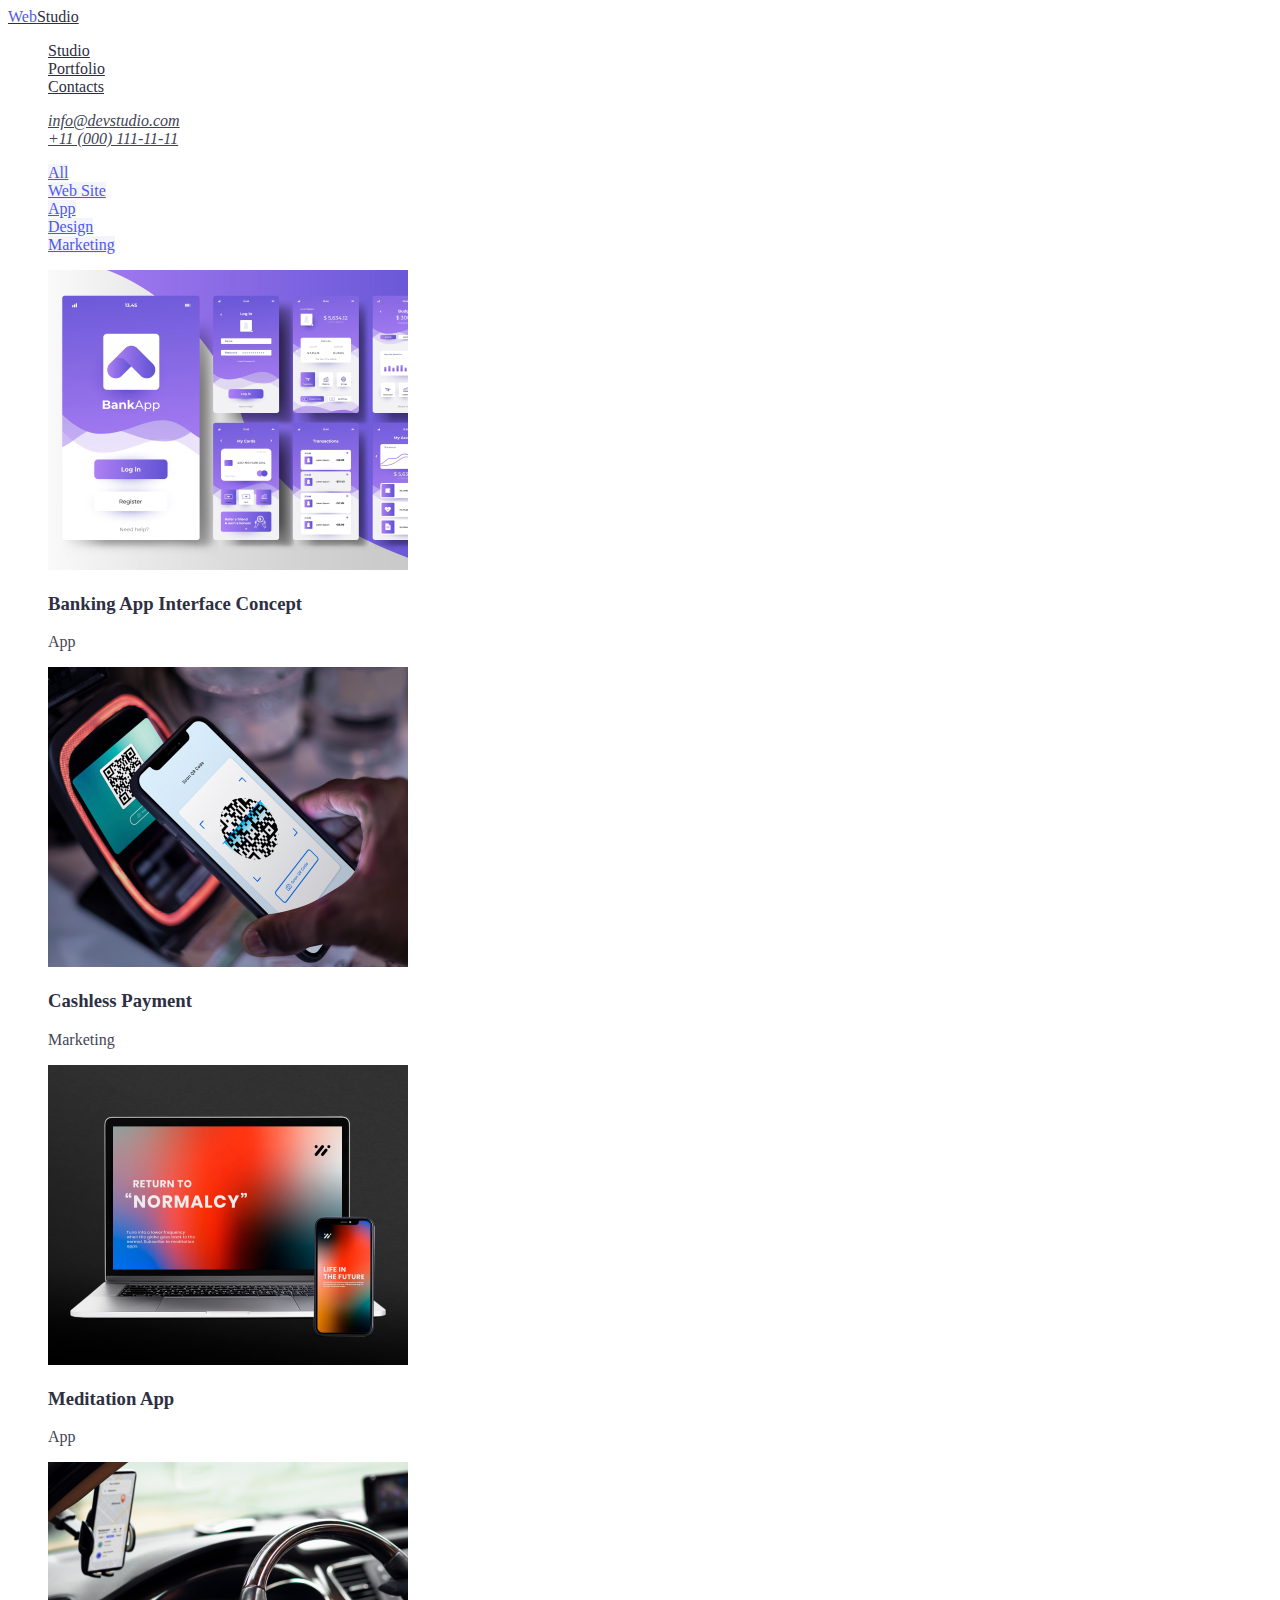
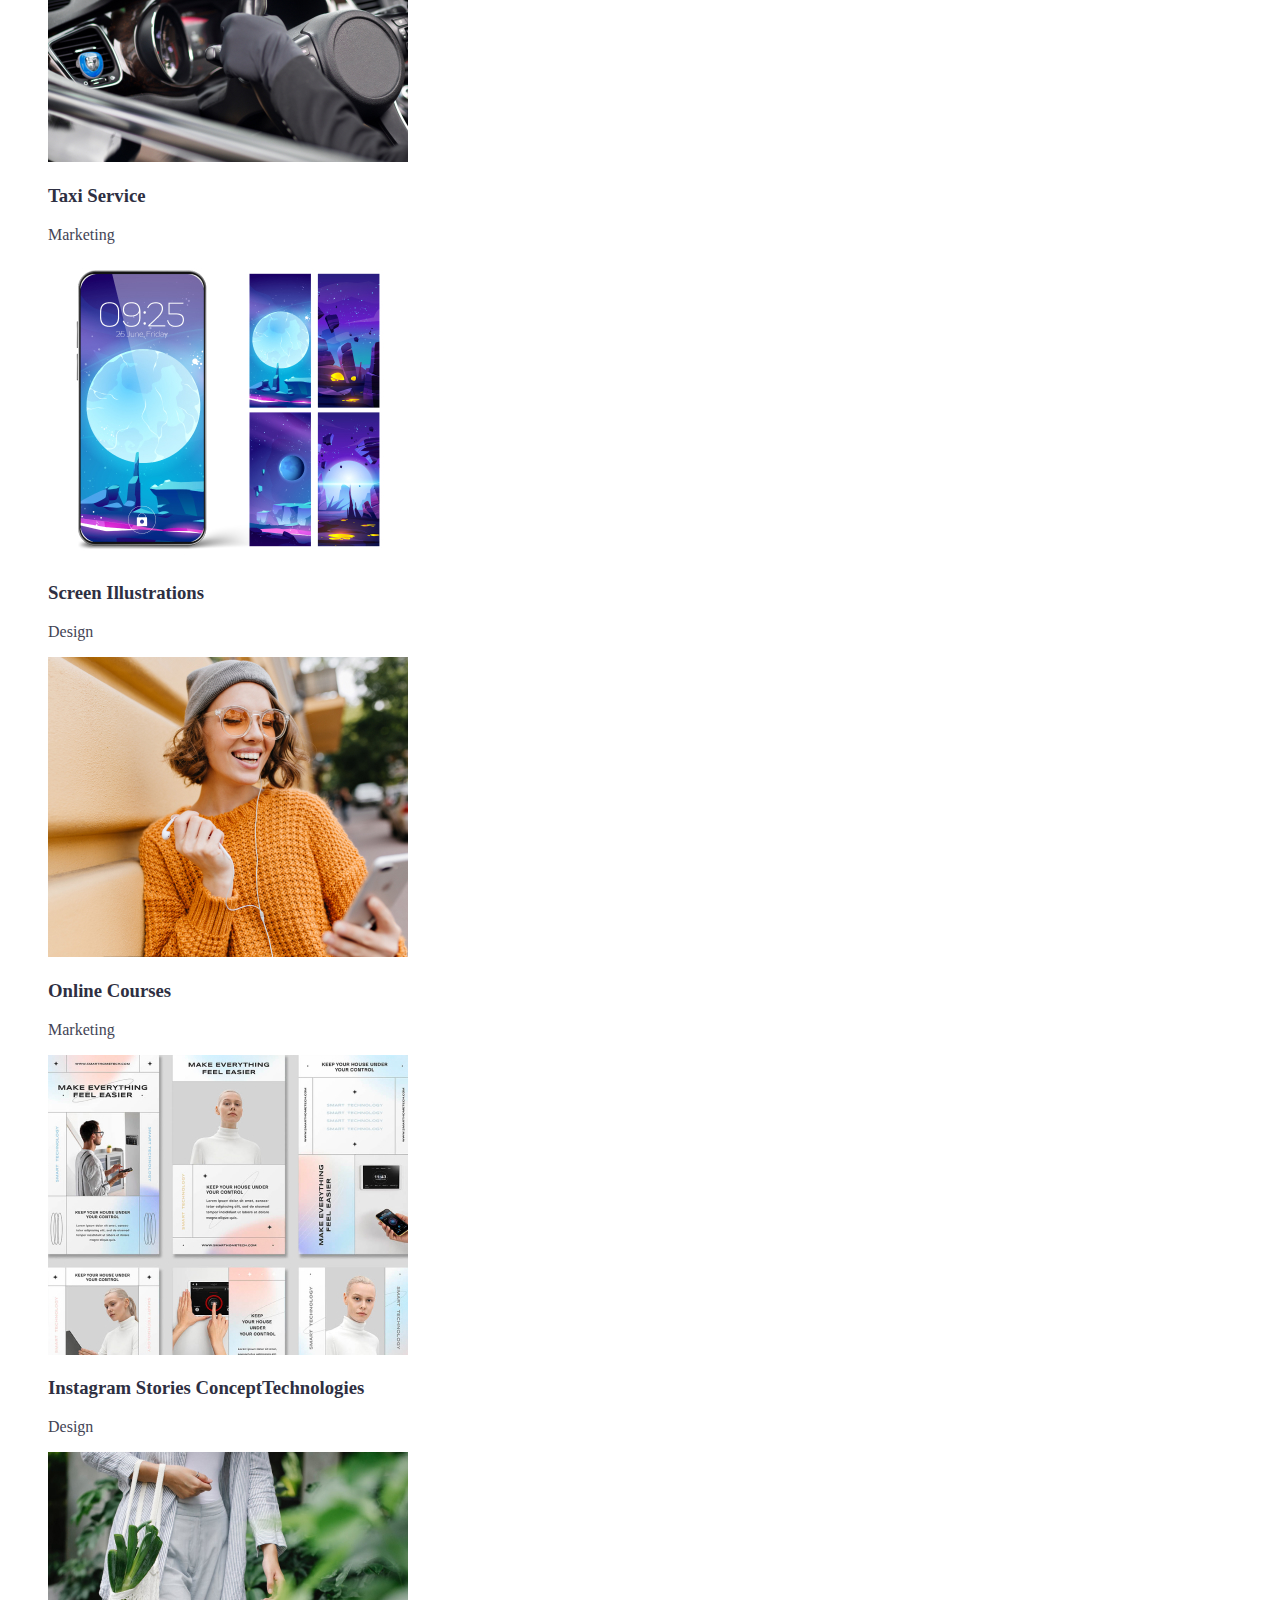
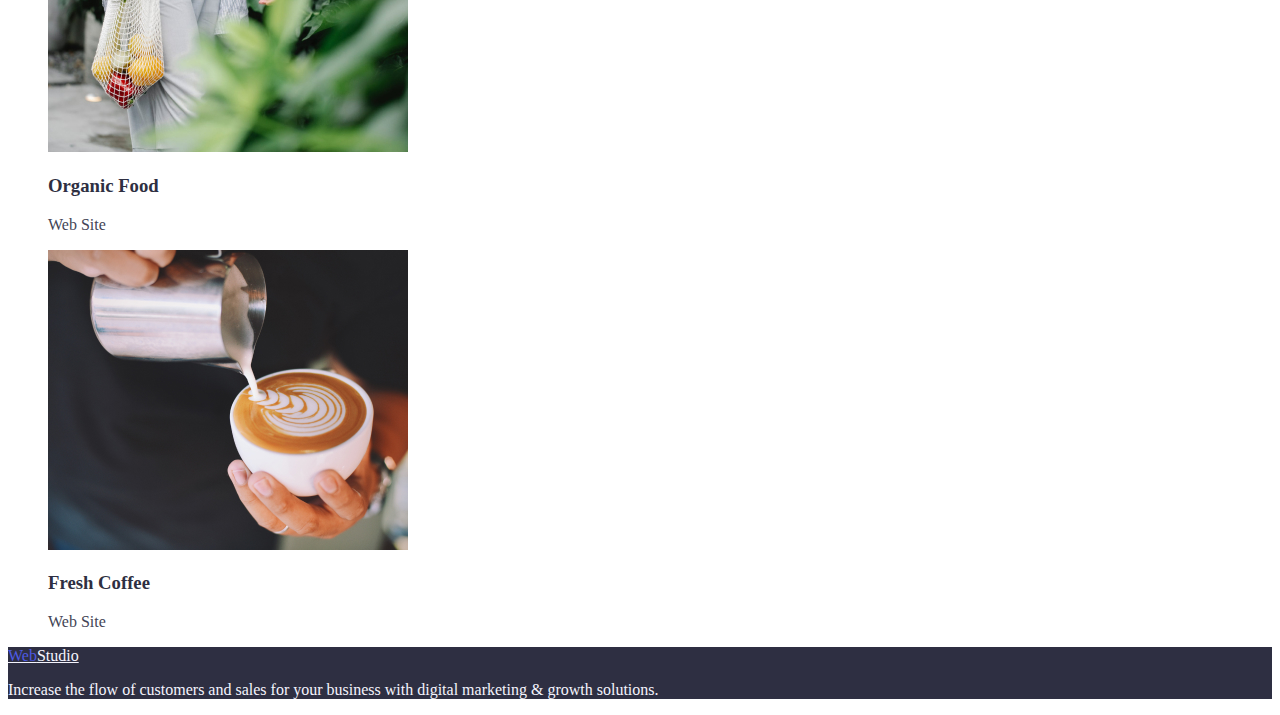
==== portfolio.html @ 65afe800 "index+portfolio+CSS" ====
<!DOCTYPE html>
<html lang="en">

<head>
    <meta charset="UTF-8">
    <meta http-equiv="X-UA-Compatible" content="IE=edge">
    <meta name="viewport" content="width=device-width, initial-scale=1.0">
    <title>Document</title>
    <link rel="stylesheet" href="./CSS/style.css">
</head>

<body>
    <header class="page-header">
        <nav>
            <a href="./index.html" class="logo"><span class="web">Web</span>Studio</a>
            <ul class="navigation">
                <li> <a href="./index.html">Studio</a></li>
                <li> <a href="./portfolio.html">Portfolio</a></li>
                <li><a href="">Contacts</a></li>
            </ul>
        </nav>
        <address>
            <ul class="address">
                <li><a href="mailto:info@devstudio.com">info@devstudio.com</a></li>
                <li><a href="tel:+110001111111">+11 (000) 111-11-11</a></li>
            </ul>
        </address>
    </header>
    <main>
        <div class="portfolio">
            <ul class="portfolio-list">
                <li> <a href="" class="portfolio-button">All</a></li>
                <li> <a href="" class="portfolio-button">Web Site</a></li>
                <li> <a href="" class="portfolio-button">App</a></li>
                <li> <a href="" class="portfolio-button">Design</a></li>
                <li> <a href="" class="portfolio-button">Marketing</a></li>
            </ul>
        </div>
        <ul class="portfolio-all-list">
          <li> <img src="./images/bankapp.jpg" alt="Banking App Interface Concept" width="360">
        <h3 class="paragraph-title">Banking App Interface Concept</h3>
        <p class="paragraph-text">App</p>
        </li>
        <li> <img src="./images/cashless.jpg" alt="A process of Cashless Payment" width="360"><h3 class="paragraph-title">Cashless Payment</h3>
        <p class="paragraph-text">Marketing</p>
        </li>
        <li> <img src="./images/meditation.jpg" alt="Laptop and smartphone" width="360"><h3 class="paragraph-title">Meditation App</h3>
        <p class="paragraph-text">App</p>
        </li>
        <li> <img src="./images/taxi.jpg" alt="interior of the car" width="360"><h3 class="paragraph-title">Taxi Service</h3>
        <p class="paragraph-text">Marketing</p>
        </li>
        <li> <img src="./images/screan.jpg" alt="images on the smartphone screen" width="360"><h3 class="paragraph-title">Screen Illustrations</h3>
        <p class="paragraph-text">Design</p>
        </li>
        <li> <img src="./images/online.jpg" alt="Happy woman" width="360"><h3 class="paragraph-title">Online Courses</h3>
        <p class="paragraph-text">Marketing</p>
        </li>
        <li> <img src="./images/instagram.jpg" alt="Instagram Stories" width="360"><h3 class="paragraph-title">Instagram Stories ConceptTechnologies</h3>
        <p class="paragraph-text">Design</p>
        </li>
        <li> <img src="./images/organic.jpg" alt="a woman carries a bag of fruit" width="360"><h3 class="paragraph-title">Organic Food</h3>
        <p class="paragraph-text">Web Site</p>
        </li>
        <li> <img src="./images/fresh.jpg" alt="the process of making cappuccino" width="360"><h3 class="paragraph-title">Fresh Coffee</h3>
        <p class="paragraph-text">Web Site</p>
        </li>
        </ul>
    </main>
    <footer>
        <a href="./index.html" class="logo-footer"><span class="web">Web</span>Studio</a>
        <p class="footer-text">Increase the flow of customers and sales for your business with digital marketing & growth
            solutions.</p>
    </footer>
    </body>
    
    </html>
---- CSS/style.css ----
.body {
    background-color: var(--background-activity);
}
:root{
--background-cornflower: #E7E9FC;
        --background-navy: #2E2F42;
        --button-blue-iris: #4D5AE5;
        --text-slate: #434455;
        --background-cloud: #F4F4FD;
        --base-white: #FFFFFF;
        --text-slate: #434455;
        --button-blue-active-ocean: #404BBF;
        --background-activity:#E5E5E5;
}
/* header*/
header {
    background-color: var(--base-white);
}
.navigation, .address, .studio, .activity, .team-list, .portfolio-list, .portfolio-all-list{
    list-style: none;
    
}
/* logo*/
.logo {
    color: var(--background-navy);
}
.web {
    color: var(--button-blue-iris);
}
/* navigation*/
.navigation a {
    color: var(--background-navy);
}
.navigation a:hover {
    color: var(--button-blue-iris);
}
.navigation a:focus {
    color: var(--button-blue-iris);

}
/* address*/
.address a{
    color: var(--text-slate);
}
.address a:hover {
    color: var(--button-blue-iris);
}
.address a:focus {
    color: var(--button-blue-iris);
}

/* main*/
/* hero*/
.hero {
    background-color: var(--background-navy);
}
.hero-title {
    color: var(--base-white);
}
.button-order {
    color: var(--base-white);
    background-color: var(--button-blue-iris);
}
.button-order:hover {
    background-color: var(--button-blue-active-ocean);
}
.button-order:focus {
    background-color: var(--button-blue-active-ocean);
}

/* Studio*/
.studio-invisible-title {
    display: none;
}
.paragraph-title {
    color: var(--background-navy);
}
.paragraph-text {
    color: var(--text-slate);
}
/* activity*/
.section-title {
    color: var(--background-navy);
}
/* team */
.team {
    background-color: var(--background-cloud);
}
.team-members {
    background-color: var(--base-white);
}
.team-names {
    color: var(--background-navy);
}
.team-positions {
    color: var(--text-slate);
}
/* footer */
footer {
    background-color: var(--background-navy);
}
.logo-footer {
    color: var(--background-cloud);
}
.footer-text {
    color: var(--background-cloud);
}


/* PORTFOLIO */
.portfolio-button {
    color: var(--button-blue-iris);
    background-color: var(--background-cloud);
}
.portfolio-button:hover {
    color: var(--base-white);
    background-color: var(--button-blue-active-ocean);
}
.portfolio-button:focus {
    color: var(--base-white);
    background-color: var(--button-blue-active-ocean);
}
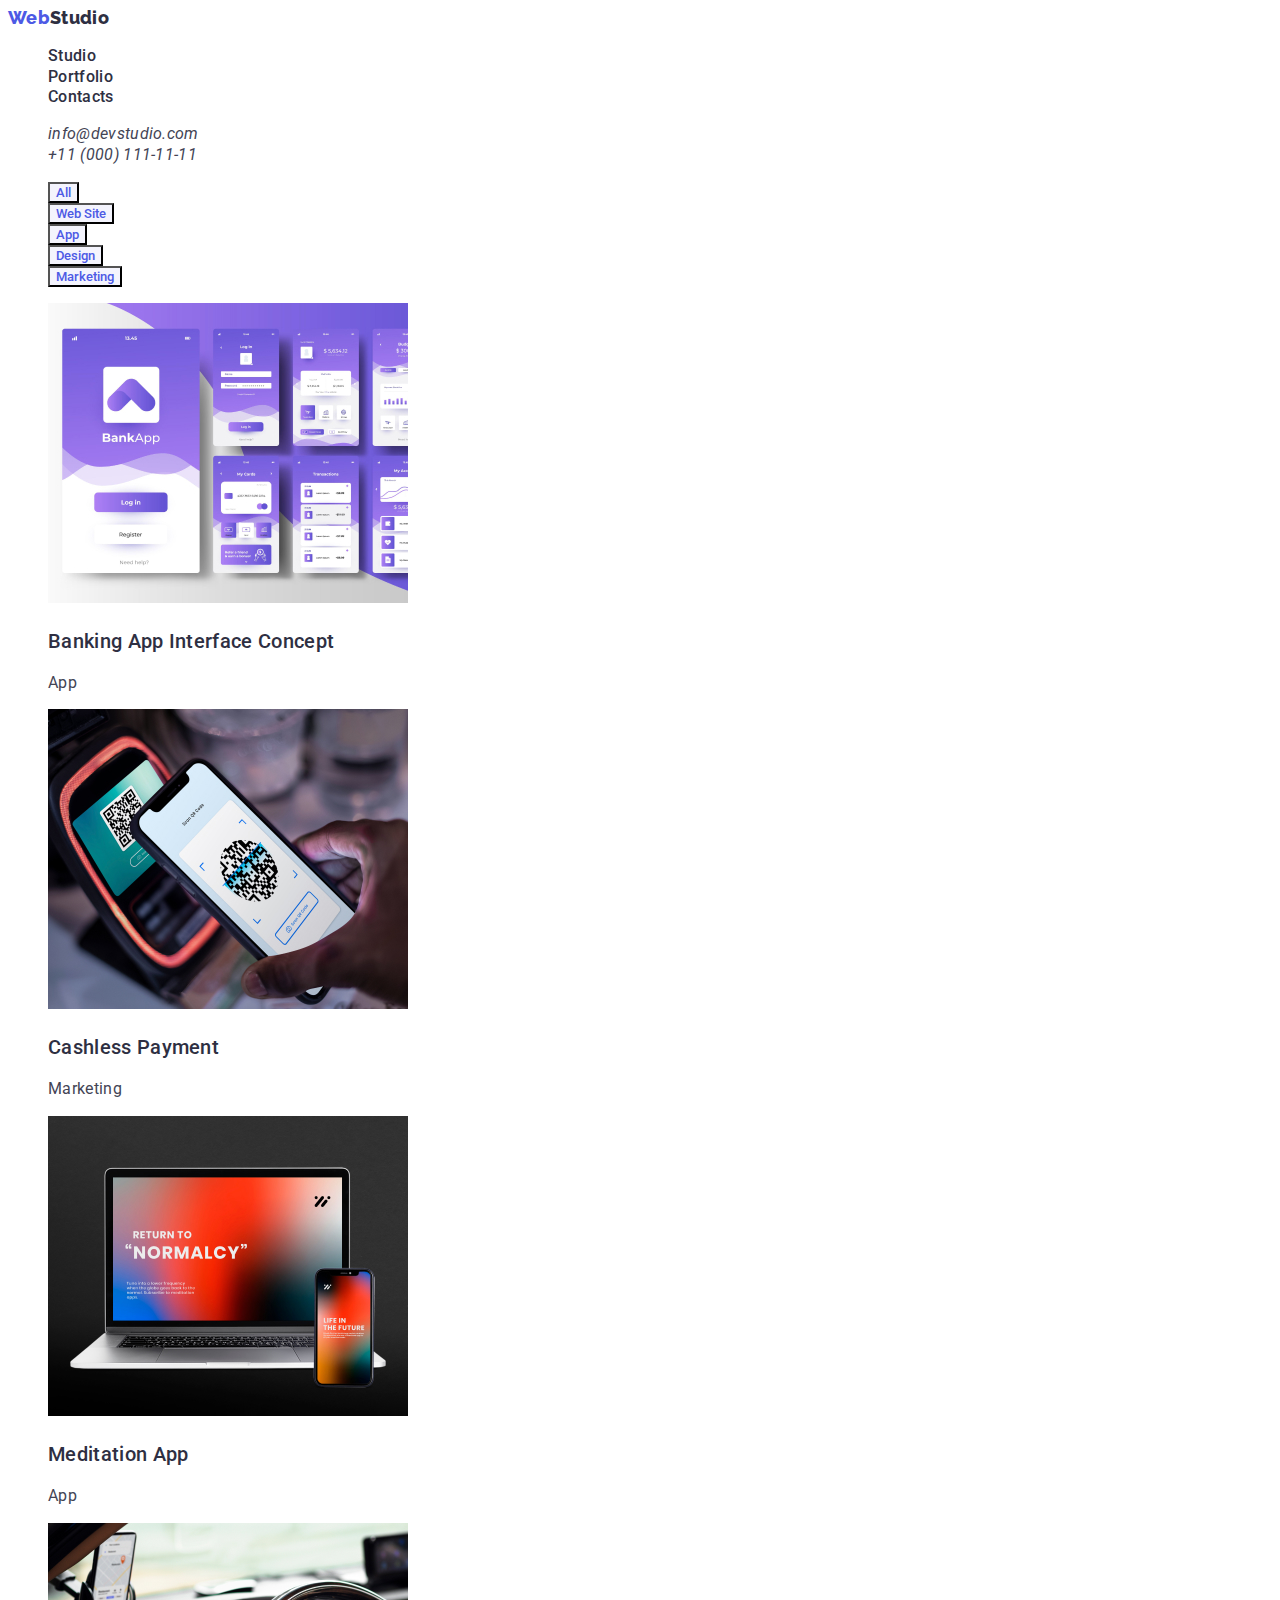
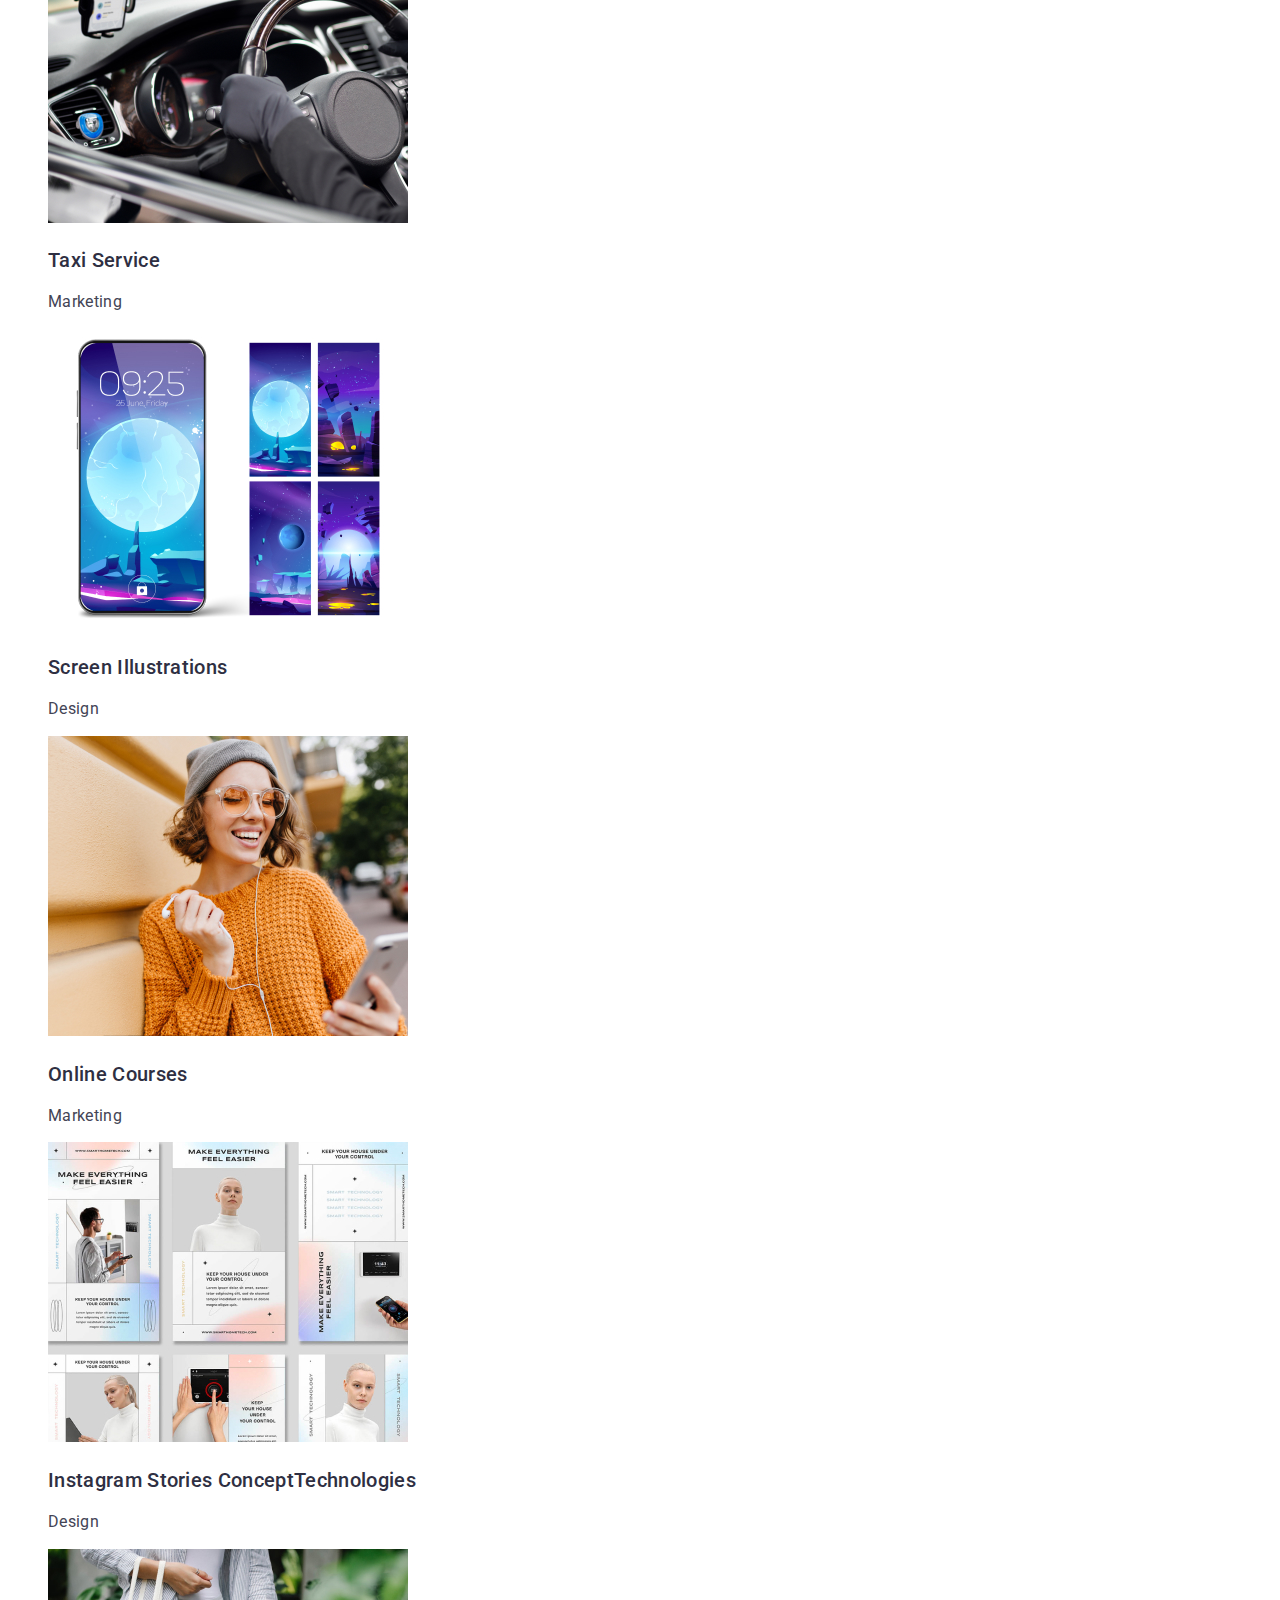
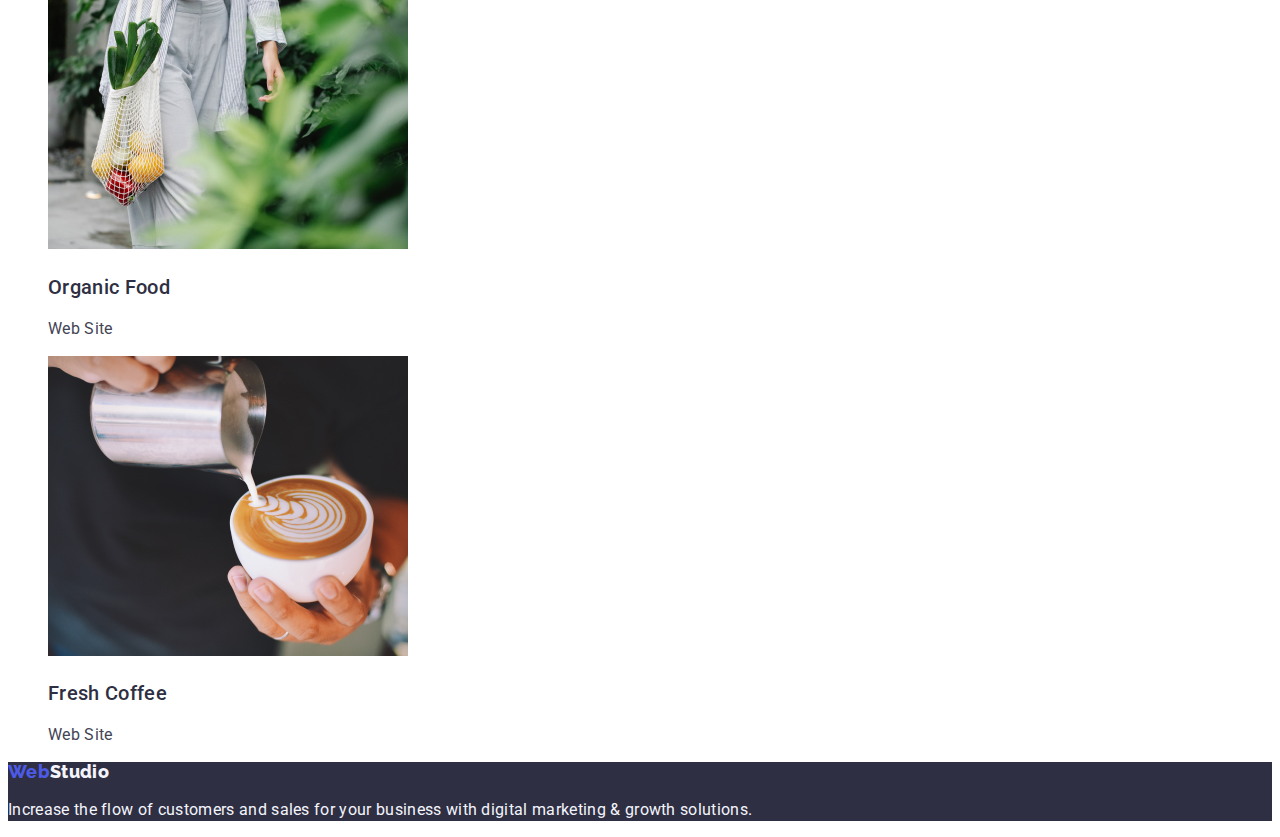
==== commit 5716d706: "finished styles" ====
--- a/portfolio.html
+++ b/portfolio.html
@@ -7,6 +7,10 @@
     <meta name="viewport" content="width=device-width, initial-scale=1.0">
     <title>Document</title>
     <link rel="stylesheet" href="./CSS/style.css">
+<link rel="preconnect" href="https://fonts.googleapis.com">
+<link rel="preconnect" href="https://fonts.gstatic.com" crossorigin>
+<link href="https://fonts.googleapis.com/css2?family=Raleway:wght@800&family=Roboto:wght@400;500;700;900&display=swap"
+    rel="stylesheet">
 </head>
 
 <body>
@@ -27,43 +31,52 @@
         </address>
     </header>
     <main>
-        <div class="portfolio">
+       
             <ul class="portfolio-list">
-                <li> <a href="" class="portfolio-button">All</a></li>
-                <li> <a href="" class="portfolio-button">Web Site</a></li>
-                <li> <a href="" class="portfolio-button">App</a></li>
-                <li> <a href="" class="portfolio-button">Design</a></li>
-                <li> <a href="" class="portfolio-button">Marketing</a></li>
+                <li> <button  class="portfolio-button" type="button">All</button></li>
+                <li> <button class="portfolio-button" type="button">Web Site</button></li>
+                <li> <button class="portfolio-button" type="button">App</button></li>
+                <li> <button class="portfolio-button" type="button">Design</button></li>
+                <li> <button class="portfolio-button" type="button">Marketing</button></li>
             </ul>
-        </div>
+
         <ul class="portfolio-all-list">
-          <li> <img src="./images/bankapp.jpg" alt="Banking App Interface Concept" width="360">
+          <li> <a href="">
+            <img src="./images/bankapp.jpg" alt="Banking App Interface Concept" width="360">
         <h3 class="paragraph-title">Banking App Interface Concept</h3>
-        <p class="paragraph-text">App</p>
+        <p class="paragraph-text">App</p> </a>
         </li>
-        <li> <img src="./images/cashless.jpg" alt="A process of Cashless Payment" width="360"><h3 class="paragraph-title">Cashless Payment</h3>
-        <p class="paragraph-text">Marketing</p>
+        <li> <a href="">
+            <img src="./images/cashless.jpg" alt="A process of Cashless Payment" width="360">
+            <h3 class="paragraph-title">Cashless Payment</h3>
+        <p class="paragraph-text">Marketing</p> </a>
         </li>
-        <li> <img src="./images/meditation.jpg" alt="Laptop and smartphone" width="360"><h3 class="paragraph-title">Meditation App</h3>
-        <p class="paragraph-text">App</p>
+        <li><a href="">
+             <img src="./images/meditation.jpg" alt="Laptop and smartphone" width="360"><h3 class="paragraph-title">Meditation App</h3>
+        <p class="paragraph-text">App</p></a>
         </li>
-        <li> <img src="./images/taxi.jpg" alt="interior of the car" width="360"><h3 class="paragraph-title">Taxi Service</h3>
-        <p class="paragraph-text">Marketing</p>
+        <li> <a href="">
+            <img src="./images/taxi.jpg" alt="interior of the car" width="360"><h3 class="paragraph-title">Taxi Service</h3>
+        <p class="paragraph-text">Marketing</p></a>
         </li>
-        <li> <img src="./images/screan.jpg" alt="images on the smartphone screen" width="360"><h3 class="paragraph-title">Screen Illustrations</h3>
-        <p class="paragraph-text">Design</p>
+        <li> <a href="">
+            <img src="./images/screan.jpg" alt="images on the smartphone screen" width="360"><h3 class="paragraph-title">Screen Illustrations</h3>
+        <p class="paragraph-text">Design</p></a>
         </li>
-        <li> <img src="./images/online.jpg" alt="Happy woman" width="360"><h3 class="paragraph-title">Online Courses</h3>
-        <p class="paragraph-text">Marketing</p>
+        <li> <a href="">
+            <img src="./images/online.jpg" alt="Happy woman" width="360"><h3 class="paragraph-title">Online Courses</h3>
+        <p class="paragraph-text">Marketing</p></a>
         </li>
-        <li> <img src="./images/instagram.jpg" alt="Instagram Stories" width="360"><h3 class="paragraph-title">Instagram Stories ConceptTechnologies</h3>
-        <p class="paragraph-text">Design</p>
+        <li> <a href=""><img src="./images/instagram.jpg" alt="Instagram Stories" width="360"><h3 class="paragraph-title">Instagram Stories ConceptTechnologies</h3>
+        <p class="paragraph-text">Design</p></a>
         </li>
-        <li> <img src="./images/organic.jpg" alt="a woman carries a bag of fruit" width="360"><h3 class="paragraph-title">Organic Food</h3>
-        <p class="paragraph-text">Web Site</p>
+        <li> <a href=""> 
+            <img src="./images/organic.jpg" alt="a woman carries a bag of fruit" width="360"><h3 class="paragraph-title">Organic Food</h3>
+        <p class="paragraph-text">Web Site</p></a>
         </li>
-        <li> <img src="./images/fresh.jpg" alt="the process of making cappuccino" width="360"><h3 class="paragraph-title">Fresh Coffee</h3>
-        <p class="paragraph-text">Web Site</p>
+        <li> <a href="">
+             <img src="./images/fresh.jpg" alt="the process of making cappuccino" width="360"><h3 class="paragraph-title">Fresh Coffee</h3>
+        <p class="paragraph-text">Web Site</p></a>
         </li>
         </ul>
     </main>
--- a/CSS/style.css
+++ b/CSS/style.css
@@ -1,6 +1,14 @@
-.body {
-    background-color: var(--background-activity);
+body {
+    background-color: var(--base-white);
+    color: var(--text-slate);
+    font-family: 'Roboto', sans-serif;
+    font-style: normal;
+    font-weight: 400;
+    font-size: 16px;
+    line-height: 1.3;
+    letter-spacing: 0.02em;
 }
+
 :root{
 --background-cornflower: #E7E9FC;
         --background-navy: #2E2F42;
@@ -12,6 +20,7 @@
         --button-blue-active-ocean: #404BBF;
         --background-activity:#E5E5E5;
 }
+
 /* header*/
 header {
     background-color: var(--base-white);
@@ -23,6 +32,11 @@
 /* logo*/
 .logo {
     color: var(--background-navy);
+    text-decoration: none;
+    font-family: 'Raleway', sans-serif;
+        font-weight: 800;
+        font-size: 18px;
+        line-height: 1.16;
 }
 .web {
     color: var(--button-blue-iris);
@@ -30,6 +44,8 @@
 /* navigation*/
 .navigation a {
     color: var(--background-navy);
+    font-weight: 500;
+    text-decoration: none;
 }
 .navigation a:hover {
     color: var(--button-blue-iris);
@@ -41,6 +57,7 @@
 /* address*/
 .address a{
     color: var(--text-slate);
+    text-decoration: none;
 }
 .address a:hover {
     color: var(--button-blue-iris);
@@ -51,15 +68,25 @@
 
 /* main*/
 /* hero*/
+button {
+    cursor: pointer;
+}
 .hero {
     background-color: var(--background-navy);
 }
 .hero-title {
     color: var(--base-white);
+    font-weight: 700;
+        font-size: 56px;
+        line-height: 1.07;
+        text-align: center;
 }
 .button-order {
+    background-color: var(--button-blue-iris);
     color: var(--base-white);
-    background-color: var(--button-blue-iris);
+    font-family: inherit;
+    font-weight: 500;
+    text-align: center;
 }
 .button-order:hover {
     background-color: var(--button-blue-active-ocean);
@@ -69,6 +96,12 @@
 }
 
 /* Studio*/
+h3 {
+    font-weight: 500;
+        font-size: 20px;
+        line-height: 1.2;
+}
+
 .studio-invisible-title {
     display: none;
 }
@@ -79,6 +112,12 @@
     color: var(--text-slate);
 }
 /* activity*/
+h2 {
+    font-weight: 700;
+        font-size: 36px;
+        line-height: 1.1;
+        text-align: center;
+}
 .section-title {
     color: var(--background-navy);
 }
@@ -101,6 +140,11 @@
 }
 .logo-footer {
     color: var(--background-cloud);
+    text-decoration: none;
+    font-family: 'Raleway', sans-serif;
+        font-weight: 800;
+        font-size: 18px;
+        line-height: 1.16;
 }
 .footer-text {
     color: var(--background-cloud);
@@ -111,12 +155,21 @@
 .portfolio-button {
     color: var(--button-blue-iris);
     background-color: var(--background-cloud);
+    font-family: inherit;
+        font-weight: 500;
+        text-align: center;
 }
 .portfolio-button:hover {
     color: var(--base-white);
     background-color: var(--button-blue-active-ocean);
+    
 }
 .portfolio-button:focus {
     color: var(--base-white);
     background-color: var(--button-blue-active-ocean);
+   
+}
+
+.portfolio-all-list a {
+    text-decoration: none;
 }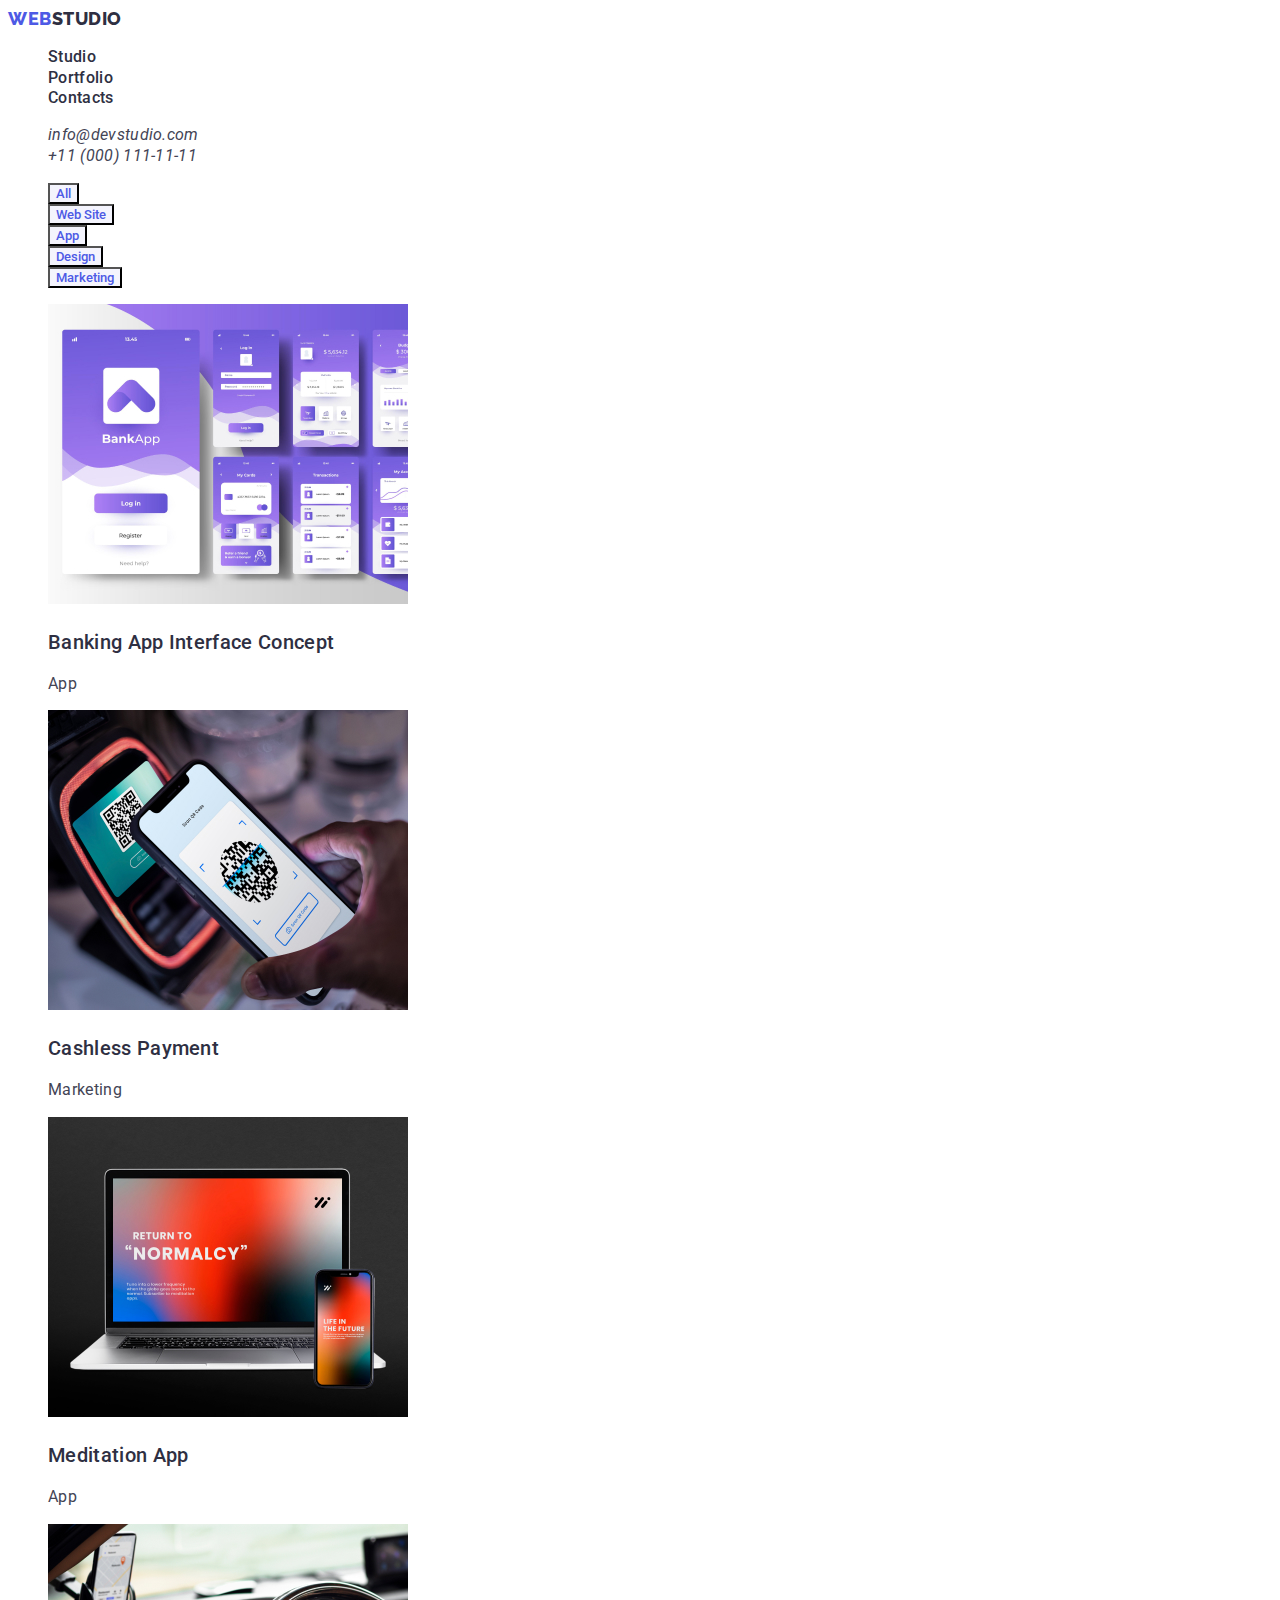
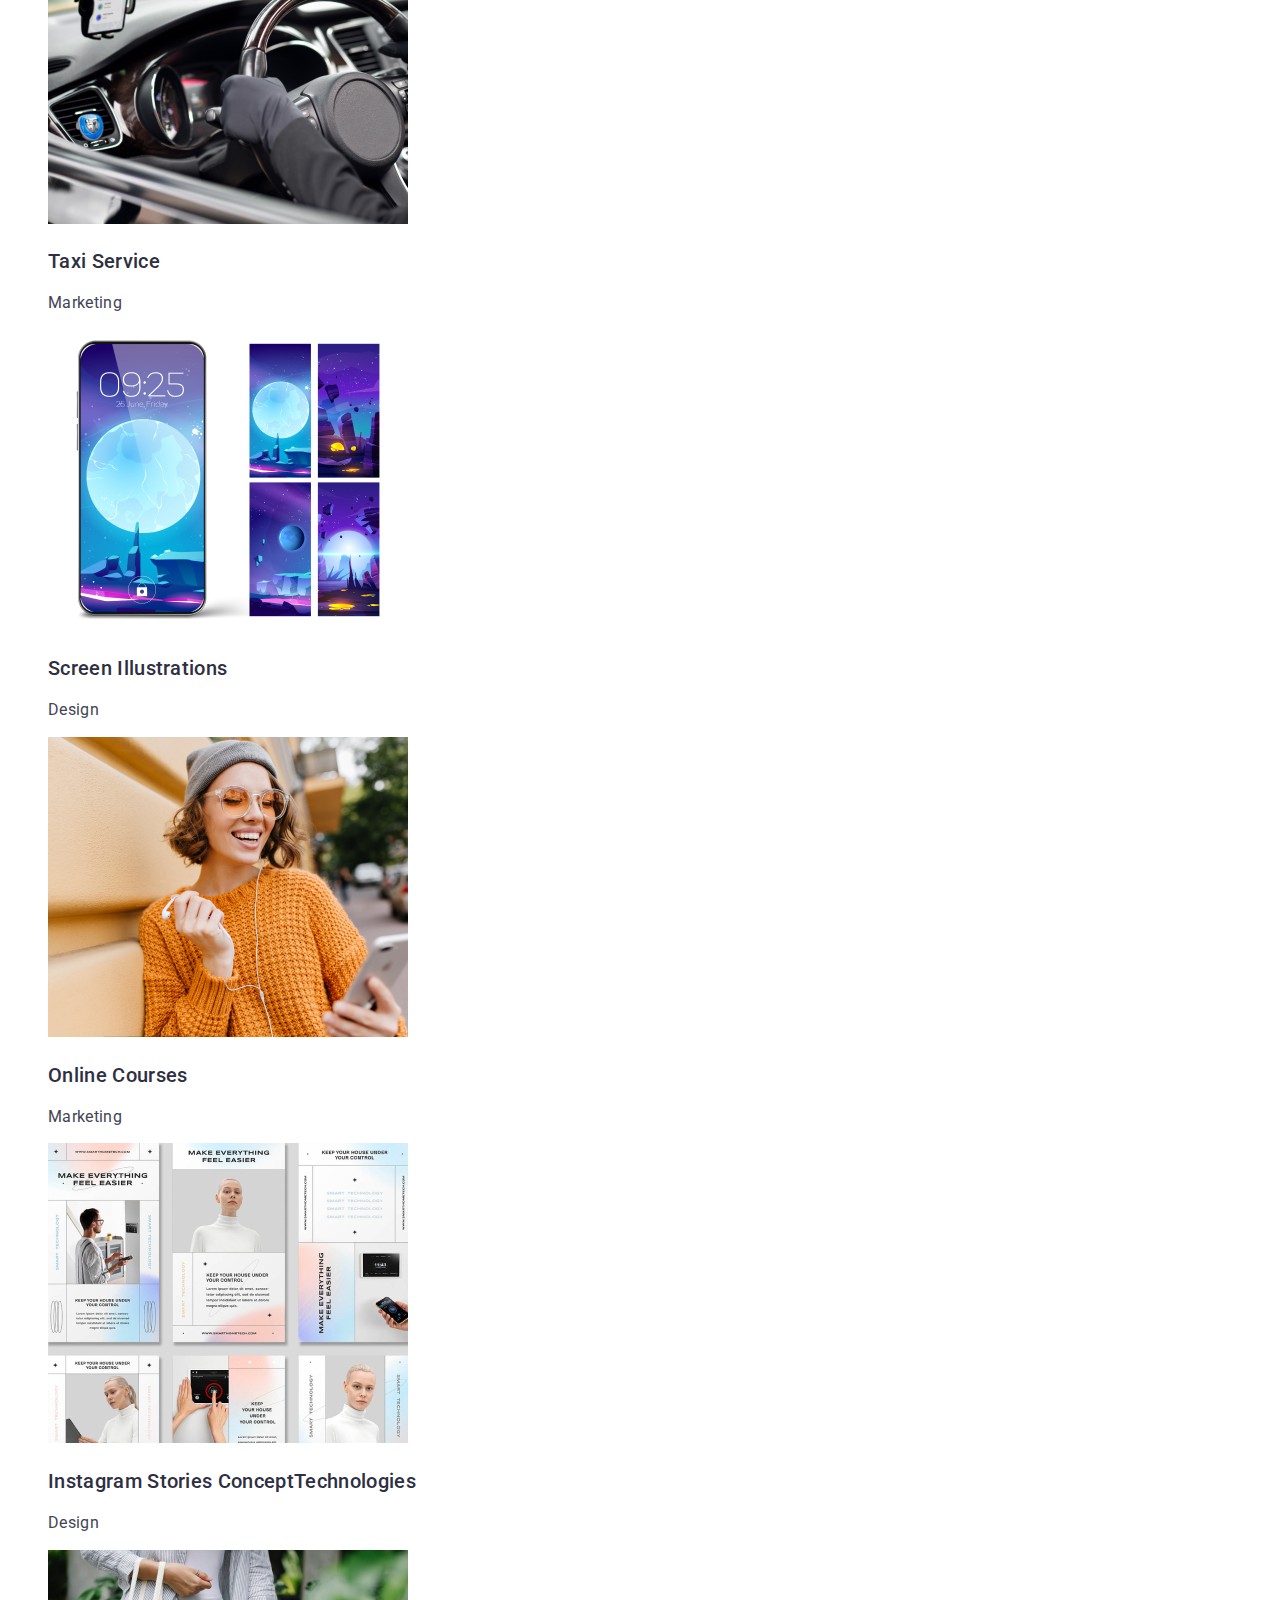
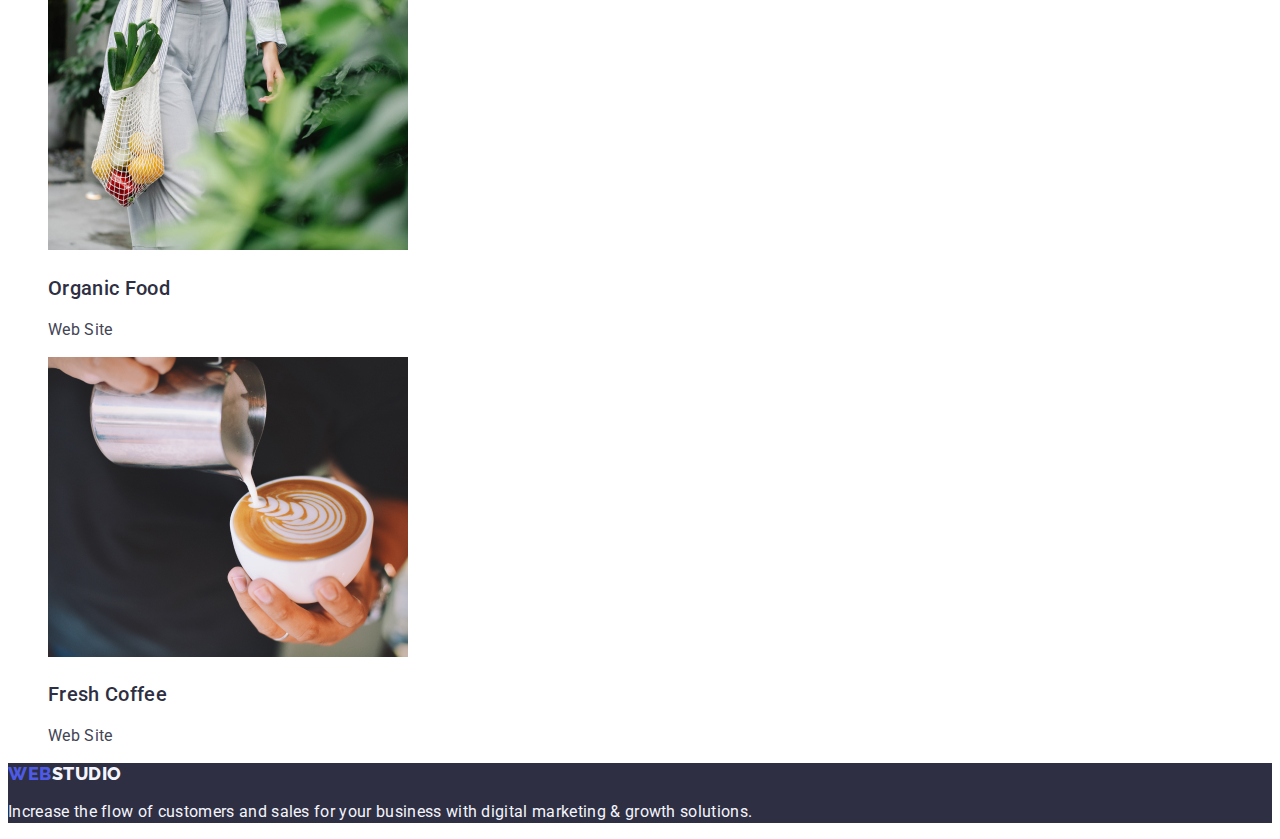
==== commit a5c5886d: "web" ====
--- a/portfolio.html
+++ b/portfolio.html
@@ -14,22 +14,22 @@
 </head>
 
 <body>
-    <header class="page-header">
-        <nav>
-            <a href="./index.html" class="logo"><span class="web">Web</span>Studio</a>
-            <ul class="navigation">
-                <li> <a href="./index.html">Studio</a></li>
-                <li> <a href="./portfolio.html">Portfolio</a></li>
-                <li><a href="">Contacts</a></li>
-            </ul>
-        </nav>
-        <address>
-            <ul class="address">
-                <li><a href="mailto:info@devstudio.com">info@devstudio.com</a></li>
-                <li><a href="tel:+110001111111">+11 (000) 111-11-11</a></li>
-            </ul>
-        </address>
-    </header>
+        <header class="page-header">
+            <nav>
+                <a href="./index.html" class="logo link">Web<span class="web">Studio</span></a>
+                <ul class="navigation">
+                    <li> <a href="./index.html">Studio</a></li>
+                    <li> <a href="./portfolio.html">Portfolio</a></li>
+                    <li><a href="">Contacts</a></li>
+                </ul>
+            </nav>
+            <address>
+                <ul class="address">
+                    <li><a href="mailto:info@devstudio.com">info@devstudio.com</a></li>
+                    <li><a href="tel:+110001111111">+11 (000) 111-11-11</a></li>
+                </ul>
+            </address>
+        </header>
     <main>
        
             <ul class="portfolio-list">
@@ -81,7 +81,7 @@
         </ul>
     </main>
     <footer>
-        <a href="./index.html" class="logo-footer"><span class="web">Web</span>Studio</a>
+        <a href="./index.html" class="logo link">Web<span class="web-footer">Studio</span></a>
         <p class="footer-text">Increase the flow of customers and sales for your business with digital marketing & growth
             solutions.</p>
     </footer>
--- a/CSS/style.css
+++ b/CSS/style.css
@@ -31,15 +31,18 @@
 }
 /* logo*/
 .logo {
-    color: var(--background-navy);
+    color: var(--button-blue-iris);
     text-decoration: none;
     font-family: 'Raleway', sans-serif;
         font-weight: 800;
         font-size: 18px;
-        line-height: 1.16;
+        line-height: 1.17;
+        letter-spacing: 0.03em;
+        text-transform: uppercase; 
+
 }
 .web {
-    color: var(--button-blue-iris);
+    color: var(--background-navy);
 }
 /* navigation*/
 .navigation a {
@@ -138,13 +141,8 @@
 footer {
     background-color: var(--background-navy);
 }
-.logo-footer {
+.web-footer {
     color: var(--background-cloud);
-    text-decoration: none;
-    font-family: 'Raleway', sans-serif;
-        font-weight: 800;
-        font-size: 18px;
-        line-height: 1.16;
 }
 .footer-text {
     color: var(--background-cloud);
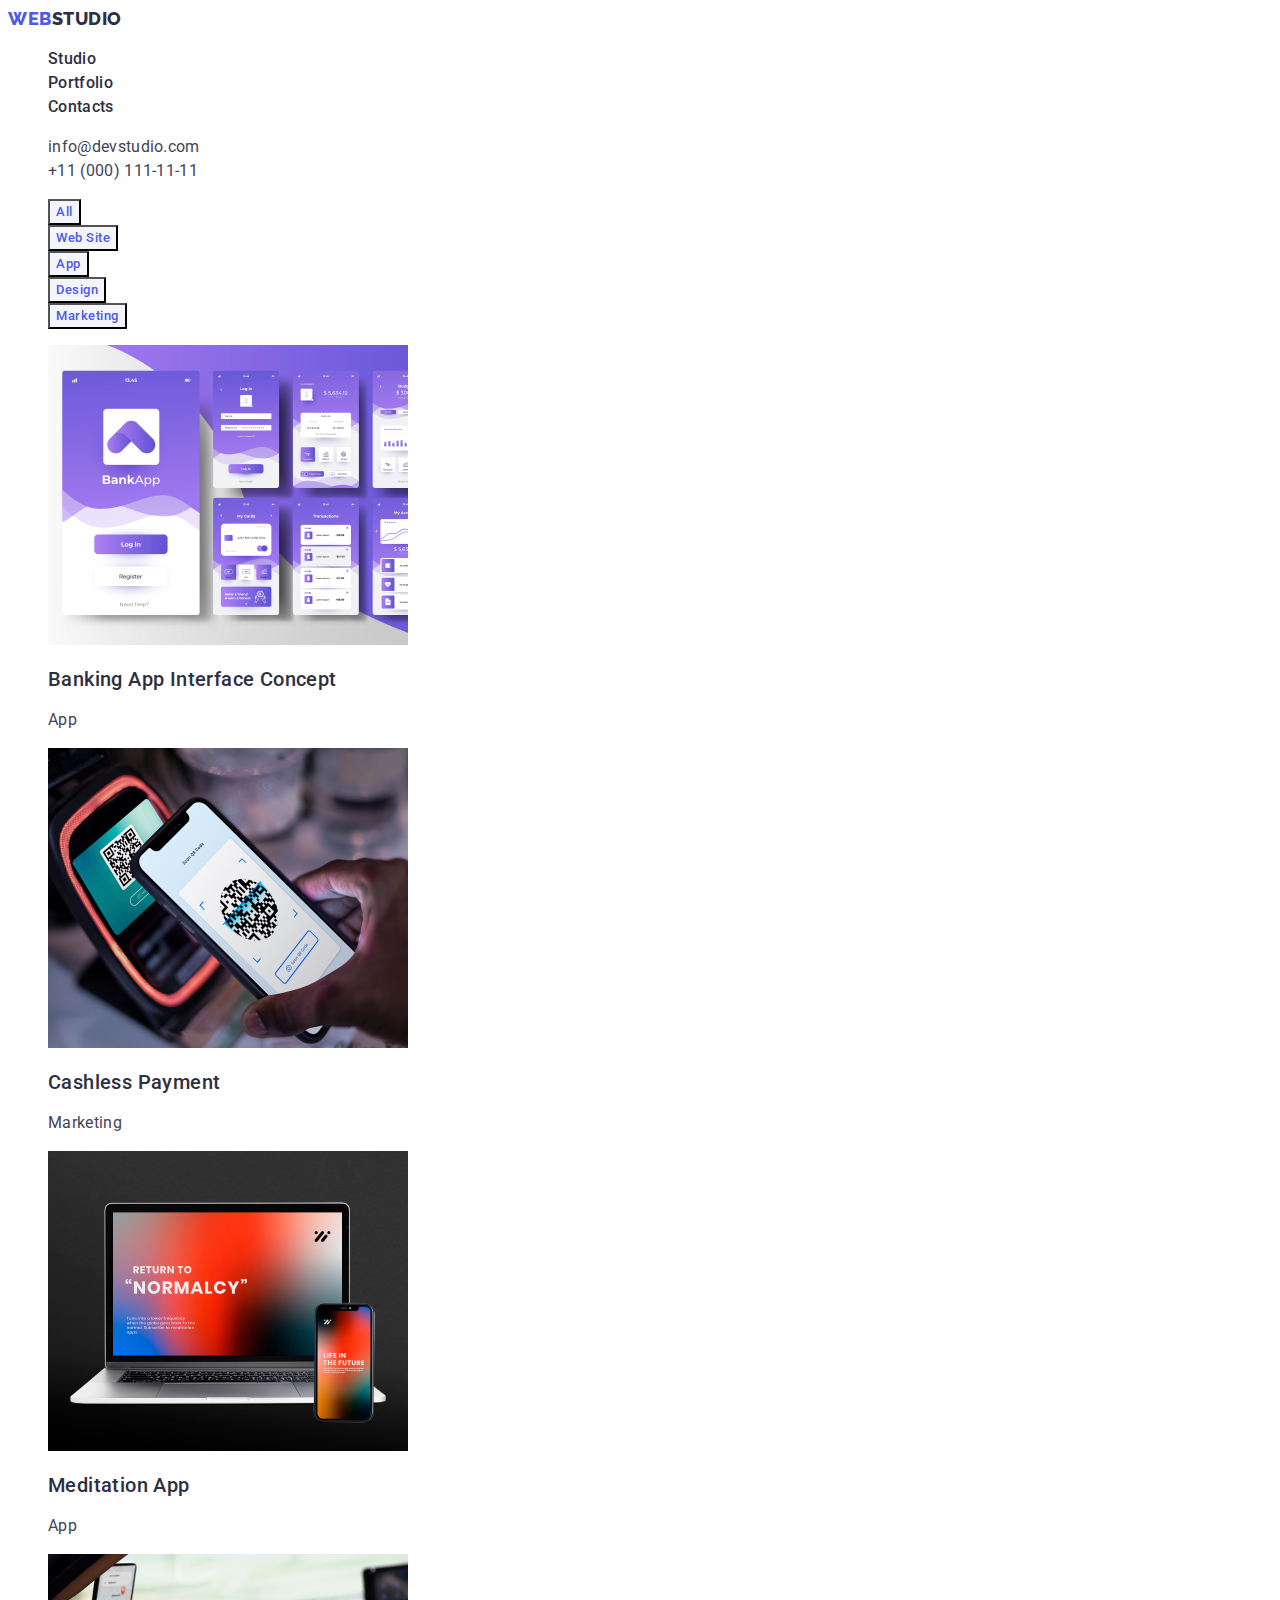
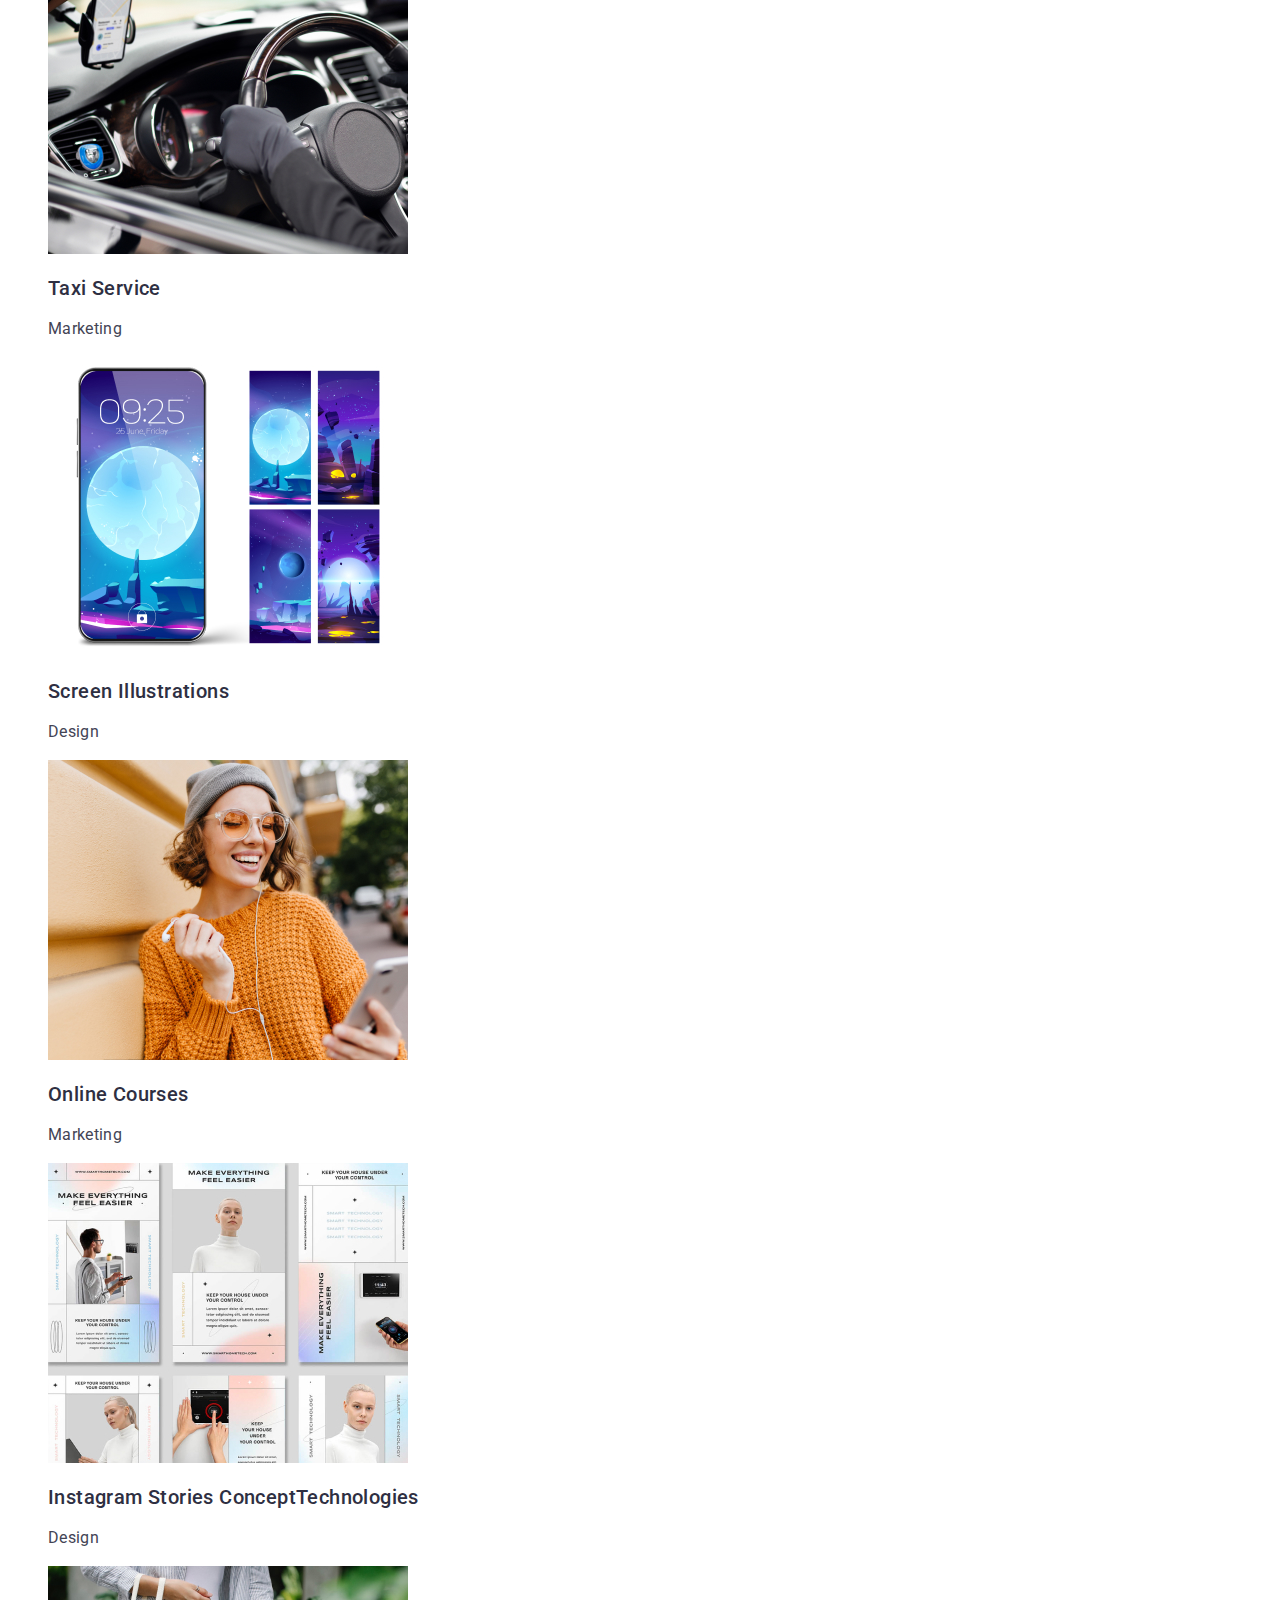
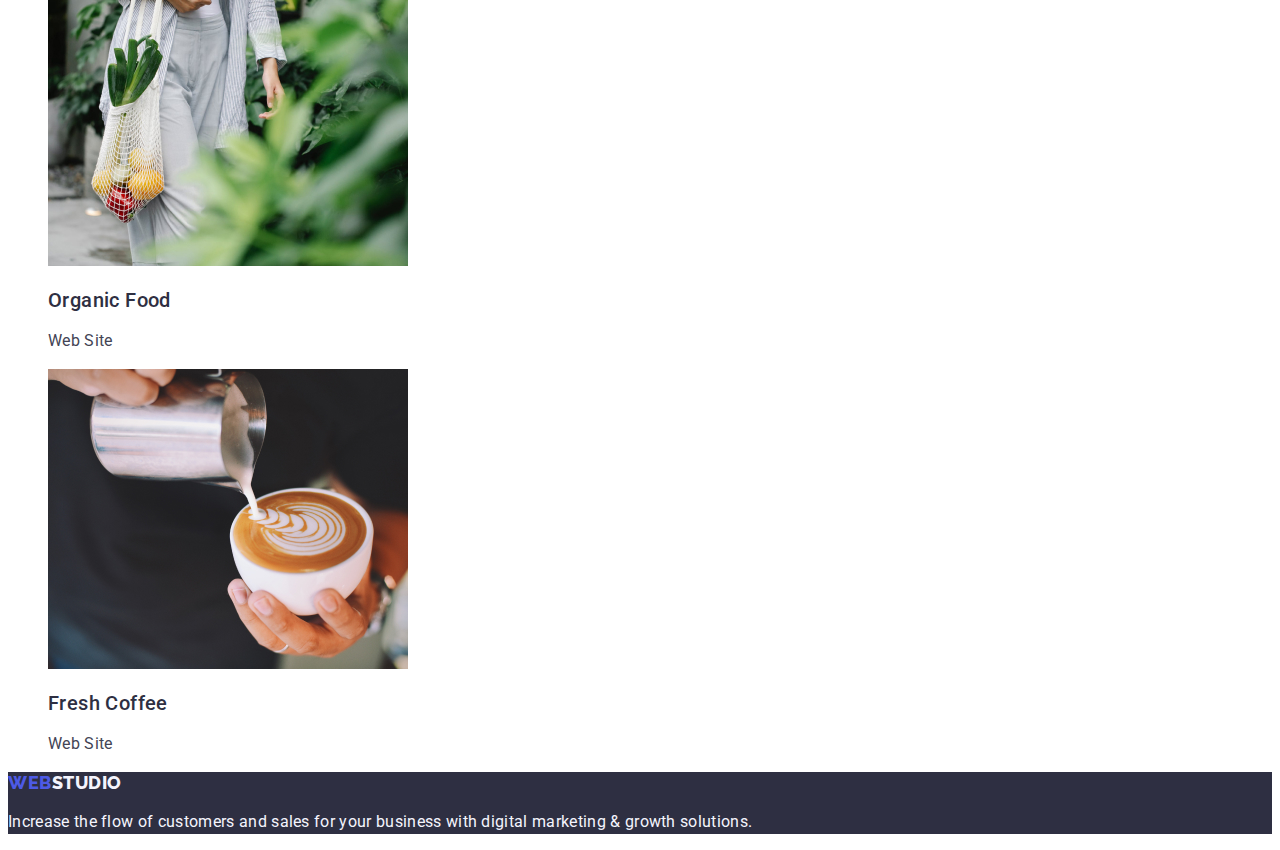
==== commit 23042ea5: "homework 2 second attempt" ====
--- a/portfolio.html
+++ b/portfolio.html
@@ -14,25 +14,26 @@
 </head>
 
 <body>
-        <header class="page-header">
-            <nav>
-                <a href="./index.html" class="logo link">Web<span class="web">Studio</span></a>
-                <ul class="navigation">
-                    <li> <a href="./index.html">Studio</a></li>
-                    <li> <a href="./portfolio.html">Portfolio</a></li>
-                    <li><a href="">Contacts</a></li>
-                </ul>
-            </nav>
-            <address>
-                <ul class="address">
-                    <li><a href="mailto:info@devstudio.com">info@devstudio.com</a></li>
-                    <li><a href="tel:+110001111111">+11 (000) 111-11-11</a></li>
-                </ul>
-            </address>
-        </header>
+    <header class="page-header">
+        <nav>
+            <a href="./index.html" class="logo link">Web<span class="web">Studio</span></a>
+            <ul class="navigation-list list">
+                <li> <a href="./index.html" class="navigation-link link">Studio</a></li>
+                <li> <a href="./portfolio.html" class="navigation-link link">Portfolio</a></li>
+                <li><a href="" class="navigation-link link">Contacts</a></li>
+            </ul>
+        </nav>
+        <address class="address">
+            <ul class="address-list list">
+                <li><a href="mailto:info@devstudio.com" class="address-link link">info@devstudio.com</a></li>
+                <li><a href="tel:+110001111111" class="address-link link">+11 (000) 111-11-11</a></li>
+            </ul>
+        </address>
+    </header>
     <main>
-       
-            <ul class="portfolio-list">
+       <section>
+        <h1 class="invisible-title">Filter</h1>
+            <ul class="portfolio-list list">
                 <li> <button  class="portfolio-button" type="button">All</button></li>
                 <li> <button class="portfolio-button" type="button">Web Site</button></li>
                 <li> <button class="portfolio-button" type="button">App</button></li>
@@ -40,47 +41,49 @@
                 <li> <button class="portfolio-button" type="button">Marketing</button></li>
             </ul>
 
-        <ul class="portfolio-all-list">
-          <li> <a href="">
+        <ul class="portfolio-all-list list">
+          <li> <a href=""  class="portfolio-all-link link">
             <img src="./images/bankapp.jpg" alt="Banking App Interface Concept" width="360">
-        <h3 class="paragraph-title">Banking App Interface Concept</h3>
+        <h2 class="paragraph-title">Banking App Interface Concept</h2>
         <p class="paragraph-text">App</p> </a>
         </li>
-        <li> <a href="">
+        <li> <a href="" class="portfolio-all-link link">
             <img src="./images/cashless.jpg" alt="A process of Cashless Payment" width="360">
-            <h3 class="paragraph-title">Cashless Payment</h3>
+            <h2 class="paragraph-title">Cashless Payment</h2>
         <p class="paragraph-text">Marketing</p> </a>
         </li>
-        <li><a href="">
-             <img src="./images/meditation.jpg" alt="Laptop and smartphone" width="360"><h3 class="paragraph-title">Meditation App</h3>
+        <li><a href="" class="portfolio-all-link link">
+             <img src="./images/meditation.jpg" alt="Laptop and smartphone" width="360"><h2 class="paragraph-title">Meditation App</h2>
         <p class="paragraph-text">App</p></a>
         </li>
-        <li> <a href="">
-            <img src="./images/taxi.jpg" alt="interior of the car" width="360"><h3 class="paragraph-title">Taxi Service</h3>
+        <li> <a href="" class="portfolio-all-link link">
+            <img src="./images/taxi.jpg" alt="interior of the car" width="360"><h2 class="paragraph-title">Taxi Service</h2>
         <p class="paragraph-text">Marketing</p></a>
         </li>
-        <li> <a href="">
-            <img src="./images/screan.jpg" alt="images on the smartphone screen" width="360"><h3 class="paragraph-title">Screen Illustrations</h3>
+        <li> <a href="" class="portfolio-all-link link">
+            <img src="./images/screan.jpg" alt="images on the smartphone screen" width="360"><h2 class="paragraph-title">Screen Illustrations</h2>
         <p class="paragraph-text">Design</p></a>
         </li>
-        <li> <a href="">
-            <img src="./images/online.jpg" alt="Happy woman" width="360"><h3 class="paragraph-title">Online Courses</h3>
+        <li> <a href="" class="portfolio-all-link link">
+            <img src="./images/online.jpg" alt="Happy woman" width="360"><h2 class="paragraph-title">Online Courses</h2>
         <p class="paragraph-text">Marketing</p></a>
         </li>
-        <li> <a href=""><img src="./images/instagram.jpg" alt="Instagram Stories" width="360"><h3 class="paragraph-title">Instagram Stories ConceptTechnologies</h3>
+        <li> <a href="" class="portfolio-all-link link">
+            <img src="./images/instagram.jpg" alt="Instagram Stories" width="360"><h2 class="paragraph-title">Instagram Stories ConceptTechnologies</h2>
         <p class="paragraph-text">Design</p></a>
         </li>
-        <li> <a href=""> 
-            <img src="./images/organic.jpg" alt="a woman carries a bag of fruit" width="360"><h3 class="paragraph-title">Organic Food</h3>
+        <li> <a href="" class="portfolio-all-link link"> 
+            <img src="./images/organic.jpg" alt="a woman carries a bag of fruit" width="360"><h2 class="paragraph-title">Organic Food</h2>
         <p class="paragraph-text">Web Site</p></a>
         </li>
-        <li> <a href="">
-             <img src="./images/fresh.jpg" alt="the process of making cappuccino" width="360"><h3 class="paragraph-title">Fresh Coffee</h3>
+        <li> <a href="" class="portfolio-all-link link">
+             <img src="./images/fresh.jpg" alt="the process of making cappuccino" width="360"><h2 class="paragraph-title">Fresh Coffee</h2>
         <p class="paragraph-text">Web Site</p></a>
         </li>
         </ul>
+    </section>
     </main>
-    <footer>
+    <footer class="footer">
         <a href="./index.html" class="logo link">Web<span class="web-footer">Studio</span></a>
         <p class="footer-text">Increase the flow of customers and sales for your business with digital marketing & growth
             solutions.</p>
--- a/CSS/style.css
+++ b/CSS/style.css
@@ -1,3 +1,14 @@
+:root{
+--background-cornflower: #E7E9FC;
+        --background-navy: #2E2F42;
+        --button-blue-iris: #4D5AE5;
+        --text-slate: #434455;
+        --background-cloud: #F4F4FD;
+        --base-white: #FFFFFF;
+        --text-slate: #434455;
+        --button-blue-active-ocean: #404BBF;
+        --background-activity:#E5E5E5;
+}
 body {
     background-color: var(--base-white);
     color: var(--text-slate);
@@ -9,25 +20,12 @@
     letter-spacing: 0.02em;
 }
 
-:root{
---background-cornflower: #E7E9FC;
-        --background-navy: #2E2F42;
-        --button-blue-iris: #4D5AE5;
-        --text-slate: #434455;
-        --background-cloud: #F4F4FD;
-        --base-white: #FFFFFF;
-        --text-slate: #434455;
-        --button-blue-active-ocean: #404BBF;
-        --background-activity:#E5E5E5;
-}
-
 /* header*/
 header {
     background-color: var(--base-white);
 }
-.navigation, .address, .studio, .activity, .team-list, .portfolio-list, .portfolio-all-list{
-    list-style: none;
-    
+.list {
+    list-style: none;  
 }
 /* logo*/
 .logo {
@@ -45,28 +43,35 @@
     color: var(--background-navy);
 }
 /* navigation*/
-.navigation a {
+.navigation-link {
     color: var(--background-navy);
     font-weight: 500;
+    font-size: 16px;
+    line-height: 1.5;
+    letter-spacing: 0.02em;
     text-decoration: none;
 }
-.navigation a:hover {
+.navigation-link:hover {
     color: var(--button-blue-iris);
 }
-.navigation a:focus {
+.navigation-link:focus {
     color: var(--button-blue-iris);
 
 }
 /* address*/
-.address a{
+.address {
+    font-style: normal;
+}
+.address-link{
     color: var(--text-slate);
     text-decoration: none;
+    line-height: 1.5;
 }
-.address a:hover {
-    color: var(--button-blue-iris);
+.address-link:hover {
+    color: var(--button-blue-active-ocean);
 }
-.address a:focus {
-    color: var(--button-blue-iris);
+.address-link:focus {
+    color: var(--button-blue-active-ocean);
 }
 
 /* main*/
@@ -82,6 +87,7 @@
     font-weight: 700;
         font-size: 56px;
         line-height: 1.07;
+        letter-spacing: 0.02em;
         text-align: center;
 }
 .button-order {
@@ -89,6 +95,9 @@
     color: var(--base-white);
     font-family: inherit;
     font-weight: 500;
+    font-size: 16px;
+        line-height: 1.5;
+        letter-spacing: 0.04em;
     text-align: center;
 }
 .button-order:hover {
@@ -99,30 +108,34 @@
 }
 
 /* Studio*/
-h3 {
-    font-weight: 500;
-        font-size: 20px;
-        line-height: 1.2;
-}
 
-.studio-invisible-title {
+.invisible-title {
     display: none;
 }
 .paragraph-title {
     color: var(--background-navy);
+    font-weight: 500;
+    font-size: 20px;
+    line-height: 1.2;
+    letter-spacing: 0.02em;
+    
 }
 .paragraph-text {
     color: var(--text-slate);
+    font-size: 16px;
+    line-height: 1.5;
+    letter-spacing: 0.02em;
 }
 /* activity*/
-h2 {
+
+.section-title {
+    color: var(--background-navy);
     font-weight: 700;
         font-size: 36px;
-        line-height: 1.1;
+        line-height: 1.11;
         text-align: center;
-}
-.section-title {
-    color: var(--background-navy);
+        text-transform: capitalize;
+        letter-spacing: 0.02em;
 }
 /* team */
 .team {
@@ -136,9 +149,10 @@
 }
 .team-positions {
     color: var(--text-slate);
+    line-height: 1.5;
 }
 /* footer */
-footer {
+.footer {
     background-color: var(--background-navy);
 }
 .web-footer {
@@ -146,6 +160,7 @@
 }
 .footer-text {
     color: var(--background-cloud);
+    line-height: 1.5;
 }
 
 
@@ -155,6 +170,8 @@
     background-color: var(--background-cloud);
     font-family: inherit;
         font-weight: 500;
+        line-height: 1.5;
+        letter-spacing: 0.04em;
         text-align: center;
 }
 .portfolio-button:hover {
@@ -168,6 +185,6 @@
    
 }
 
-.portfolio-all-list a {
+.portfolio-all-link {
     text-decoration: none;
 }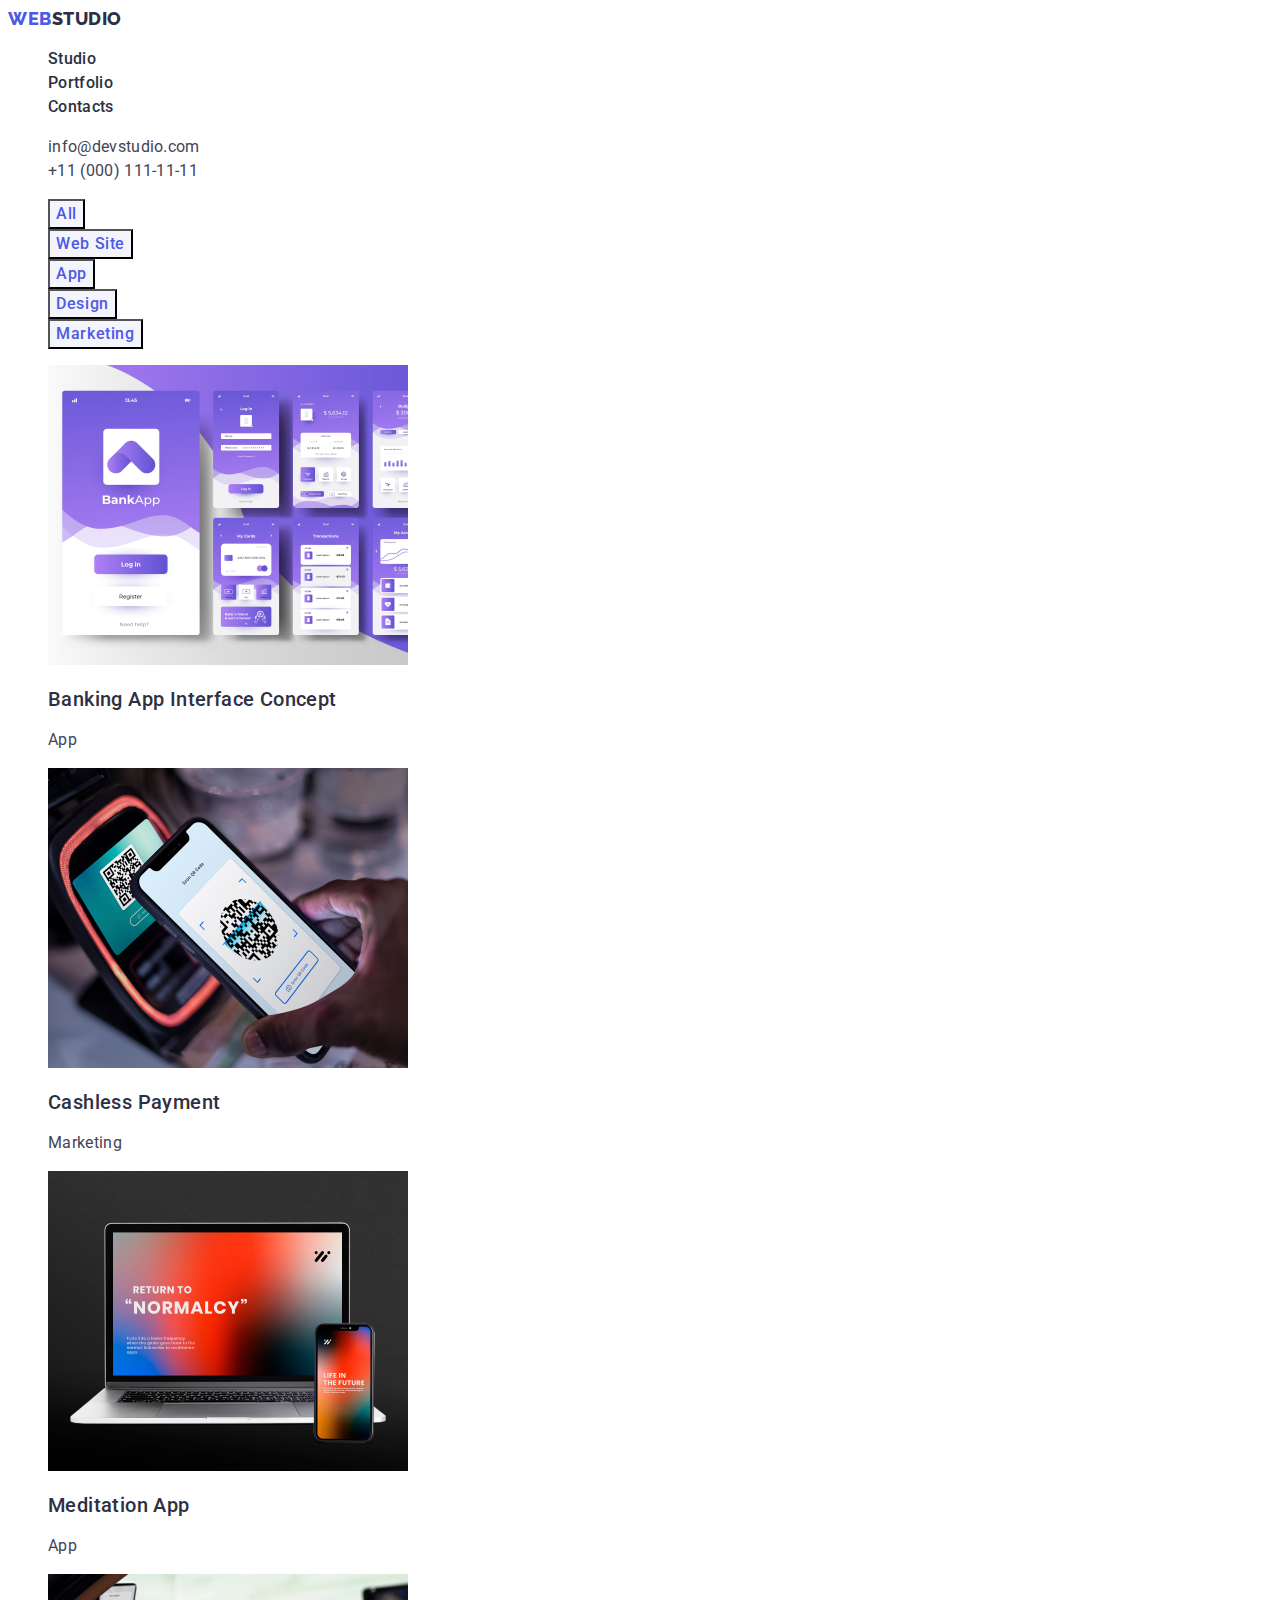
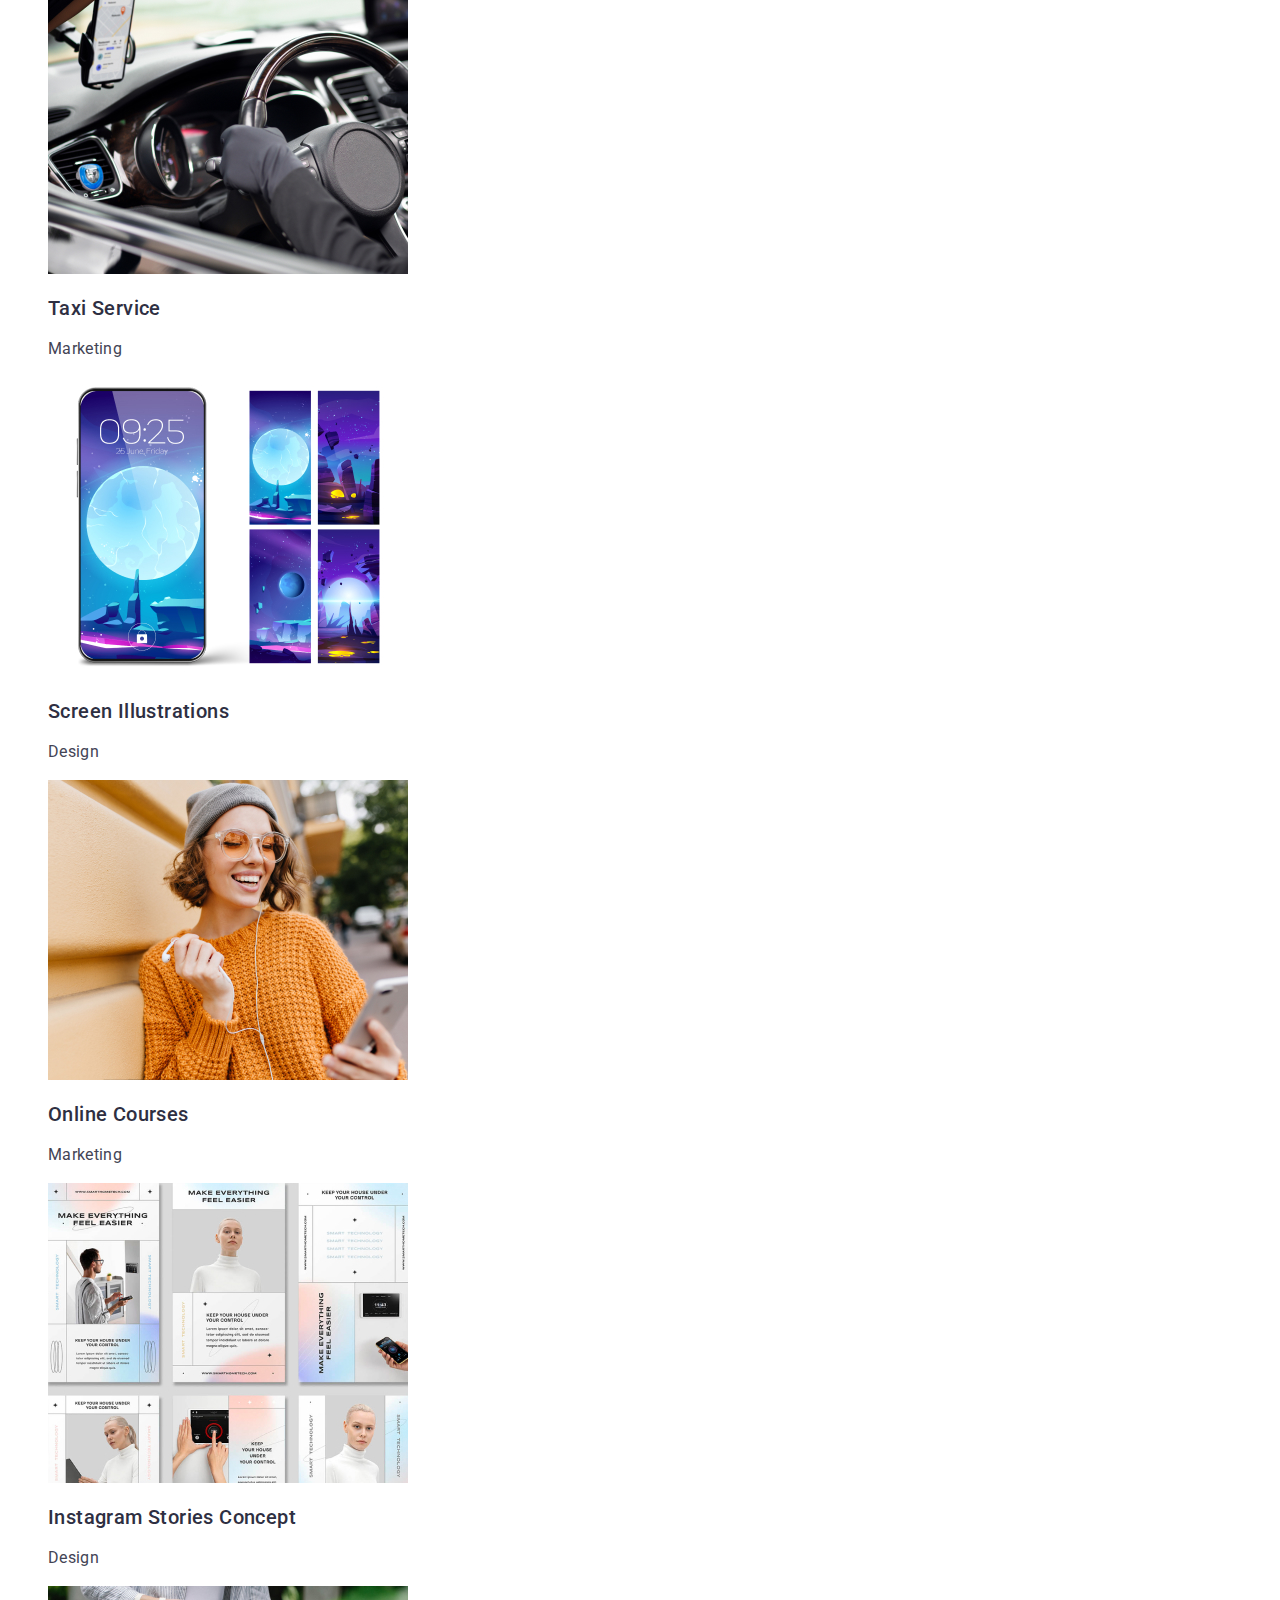
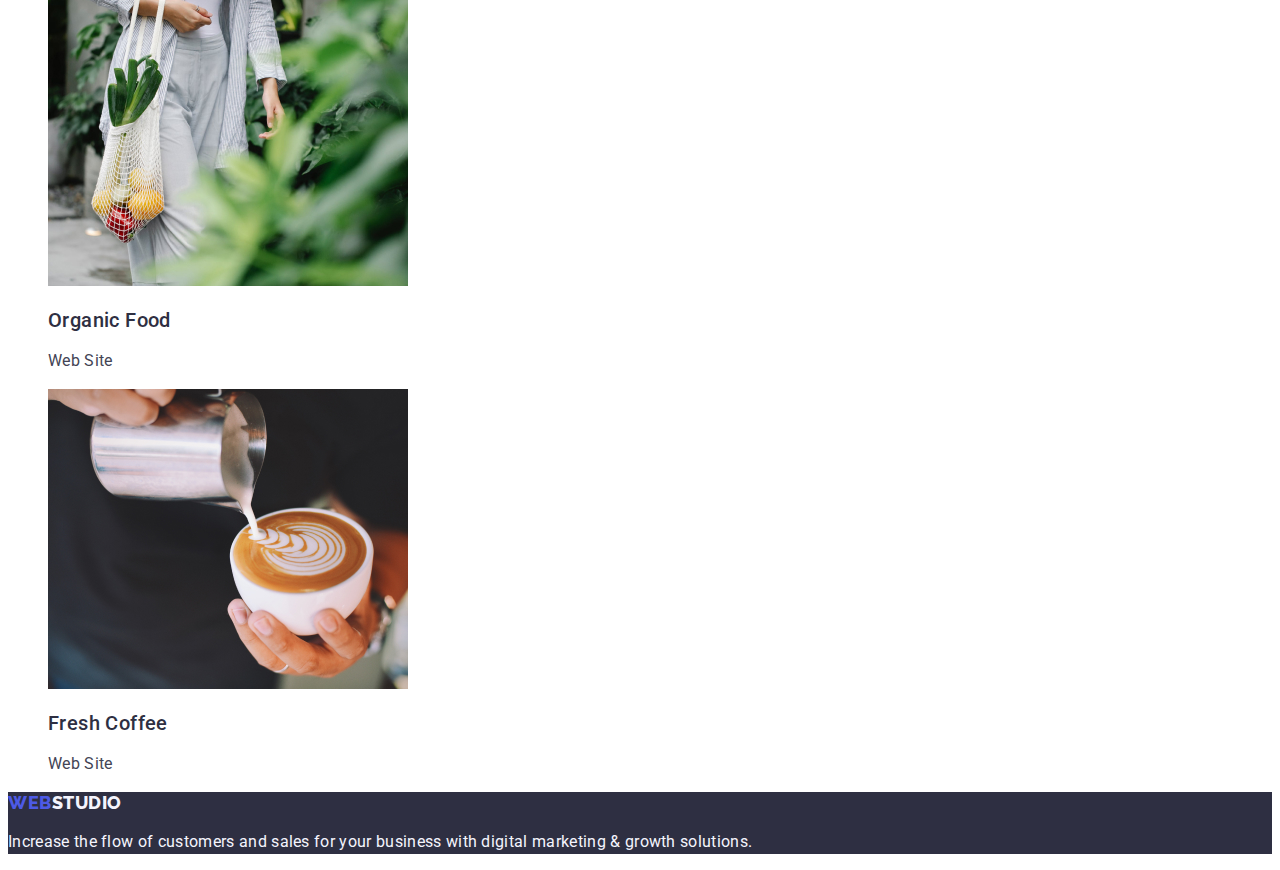
==== commit 63e02e1c: "homework 2 third attempt" ====
--- a/portfolio.html
+++ b/portfolio.html
@@ -69,7 +69,7 @@
         <p class="paragraph-text">Marketing</p></a>
         </li>
         <li> <a href="" class="portfolio-all-link link">
-            <img src="./images/instagram.jpg" alt="Instagram Stories" width="360"><h2 class="paragraph-title">Instagram Stories ConceptTechnologies</h2>
+            <img src="./images/instagram.jpg" alt="Instagram Stories" width="360"><h2 class="paragraph-title">Instagram Stories Concept</h2>
         <p class="paragraph-text">Design</p></a>
         </li>
         <li> <a href="" class="portfolio-all-link link"> 
--- a/CSS/style.css
+++ b/CSS/style.css
@@ -1,4 +1,4 @@
-:root{
+:root {
 --background-cornflower: #E7E9FC;
         --background-navy: #2E2F42;
         --button-blue-iris: #4D5AE5;
@@ -52,10 +52,10 @@
     text-decoration: none;
 }
 .navigation-link:hover {
-    color: var(--button-blue-iris);
+    color: var(--button-blue-active-ocean);
 }
 .navigation-link:focus {
-    color: var(--button-blue-iris);
+    color: var(--button-blue-active-ocean);
 
 }
 /* address*/
@@ -170,8 +170,9 @@
     background-color: var(--background-cloud);
     font-family: inherit;
         font-weight: 500;
+        letter-spacing: 0.04em;
+        font-size: 16px;
         line-height: 1.5;
-        letter-spacing: 0.04em;
         text-align: center;
 }
 .portfolio-button:hover {
